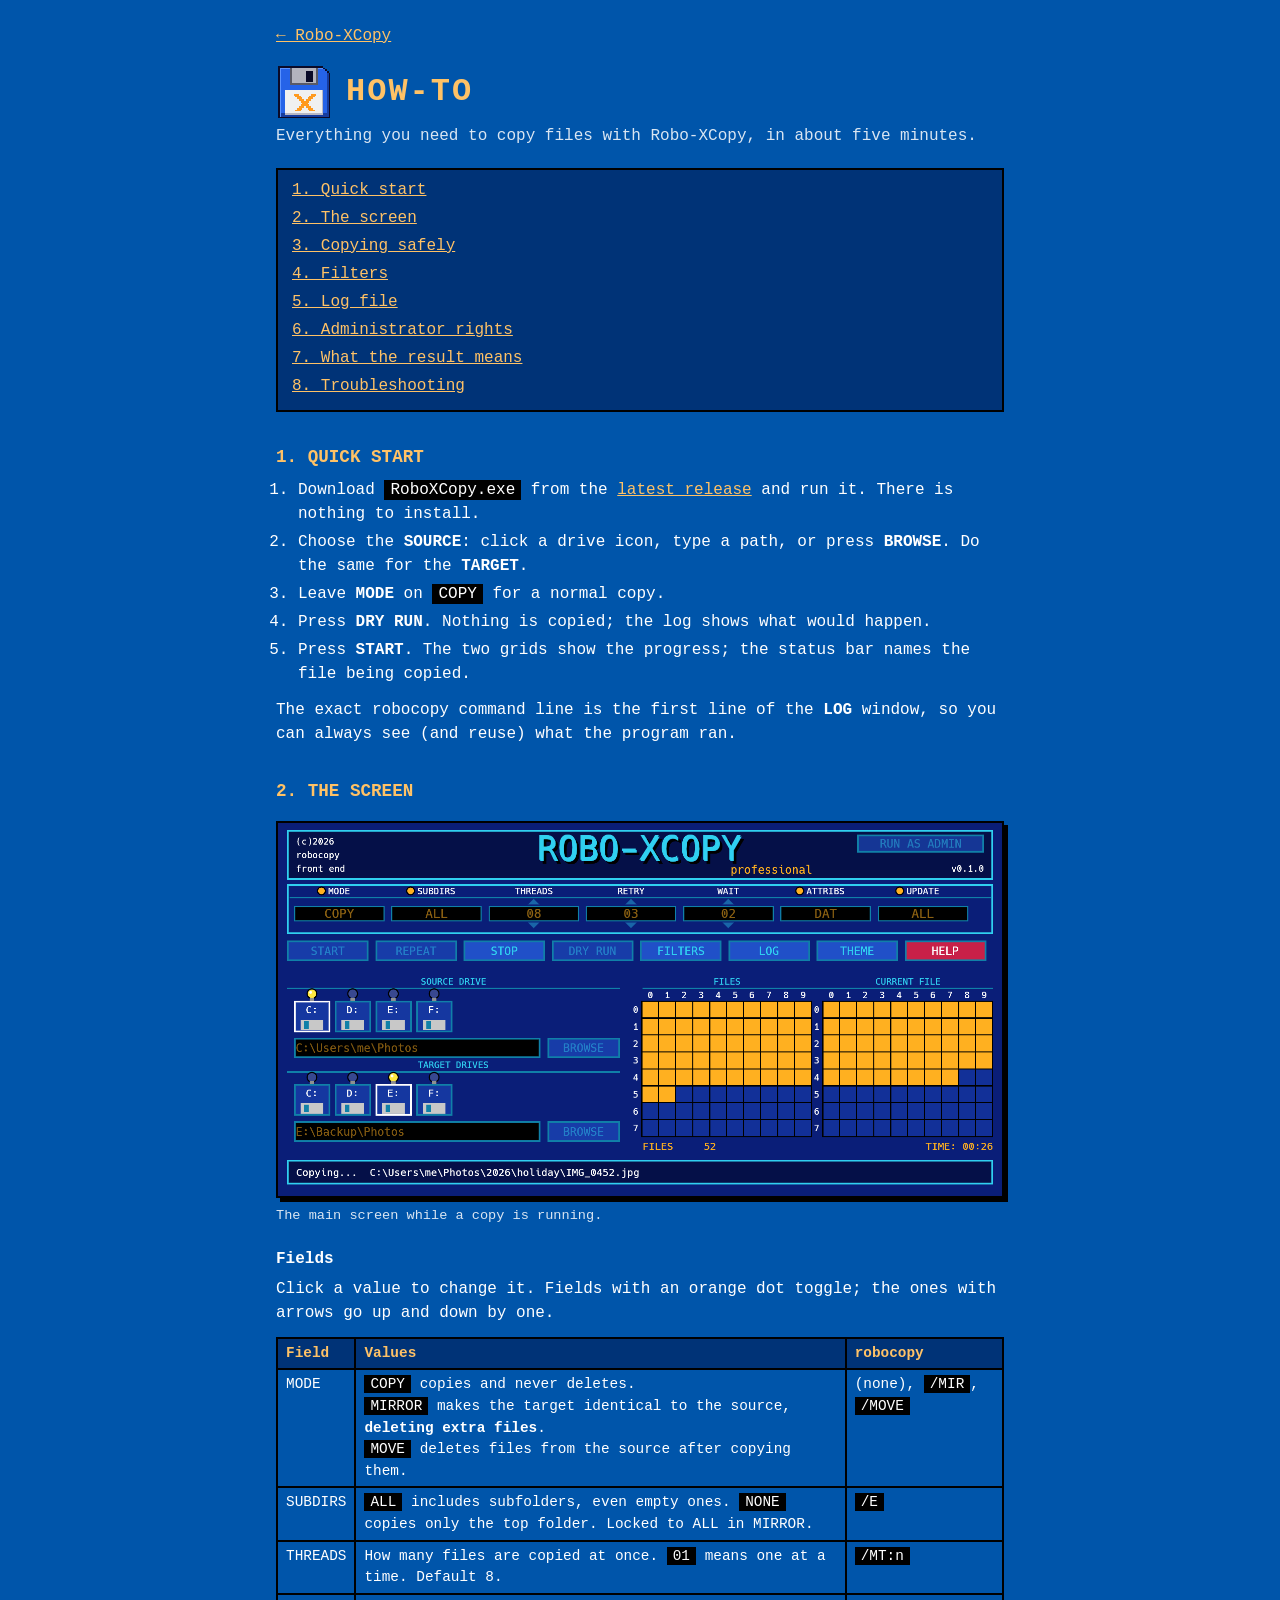
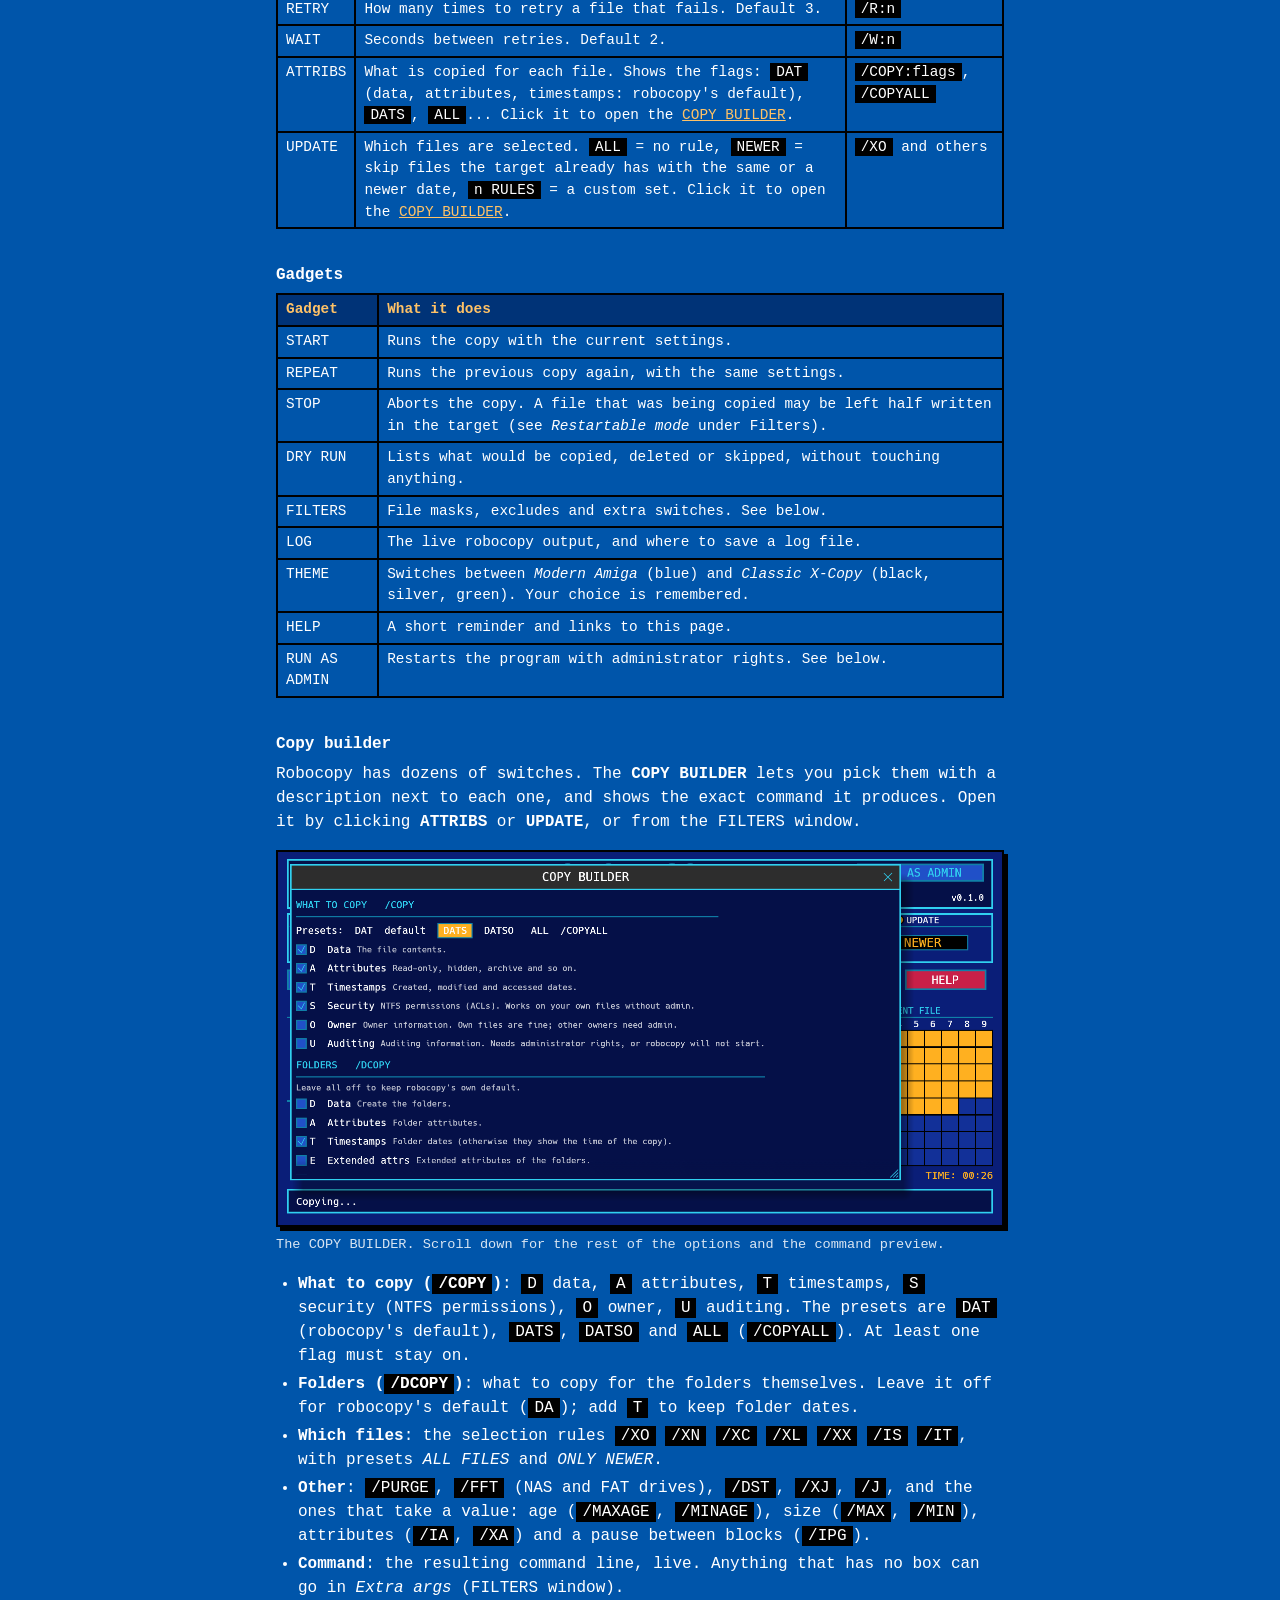
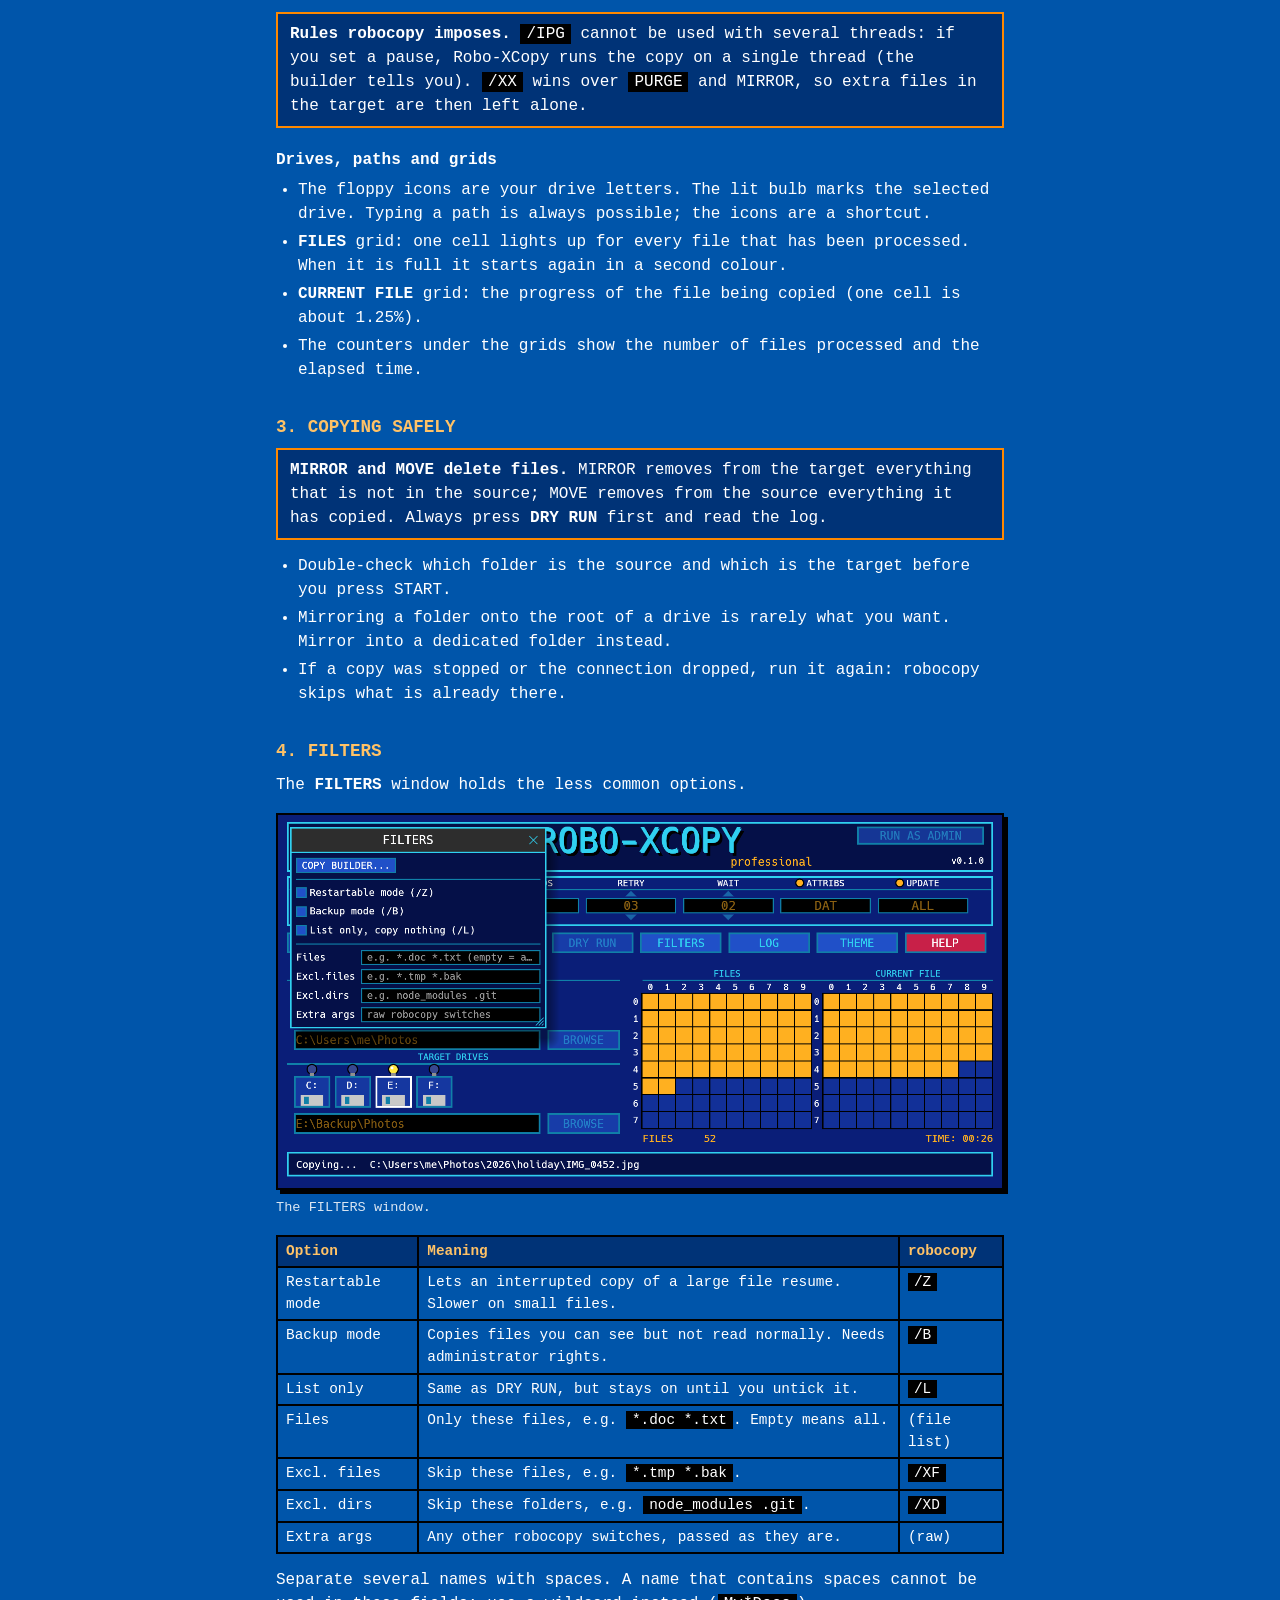
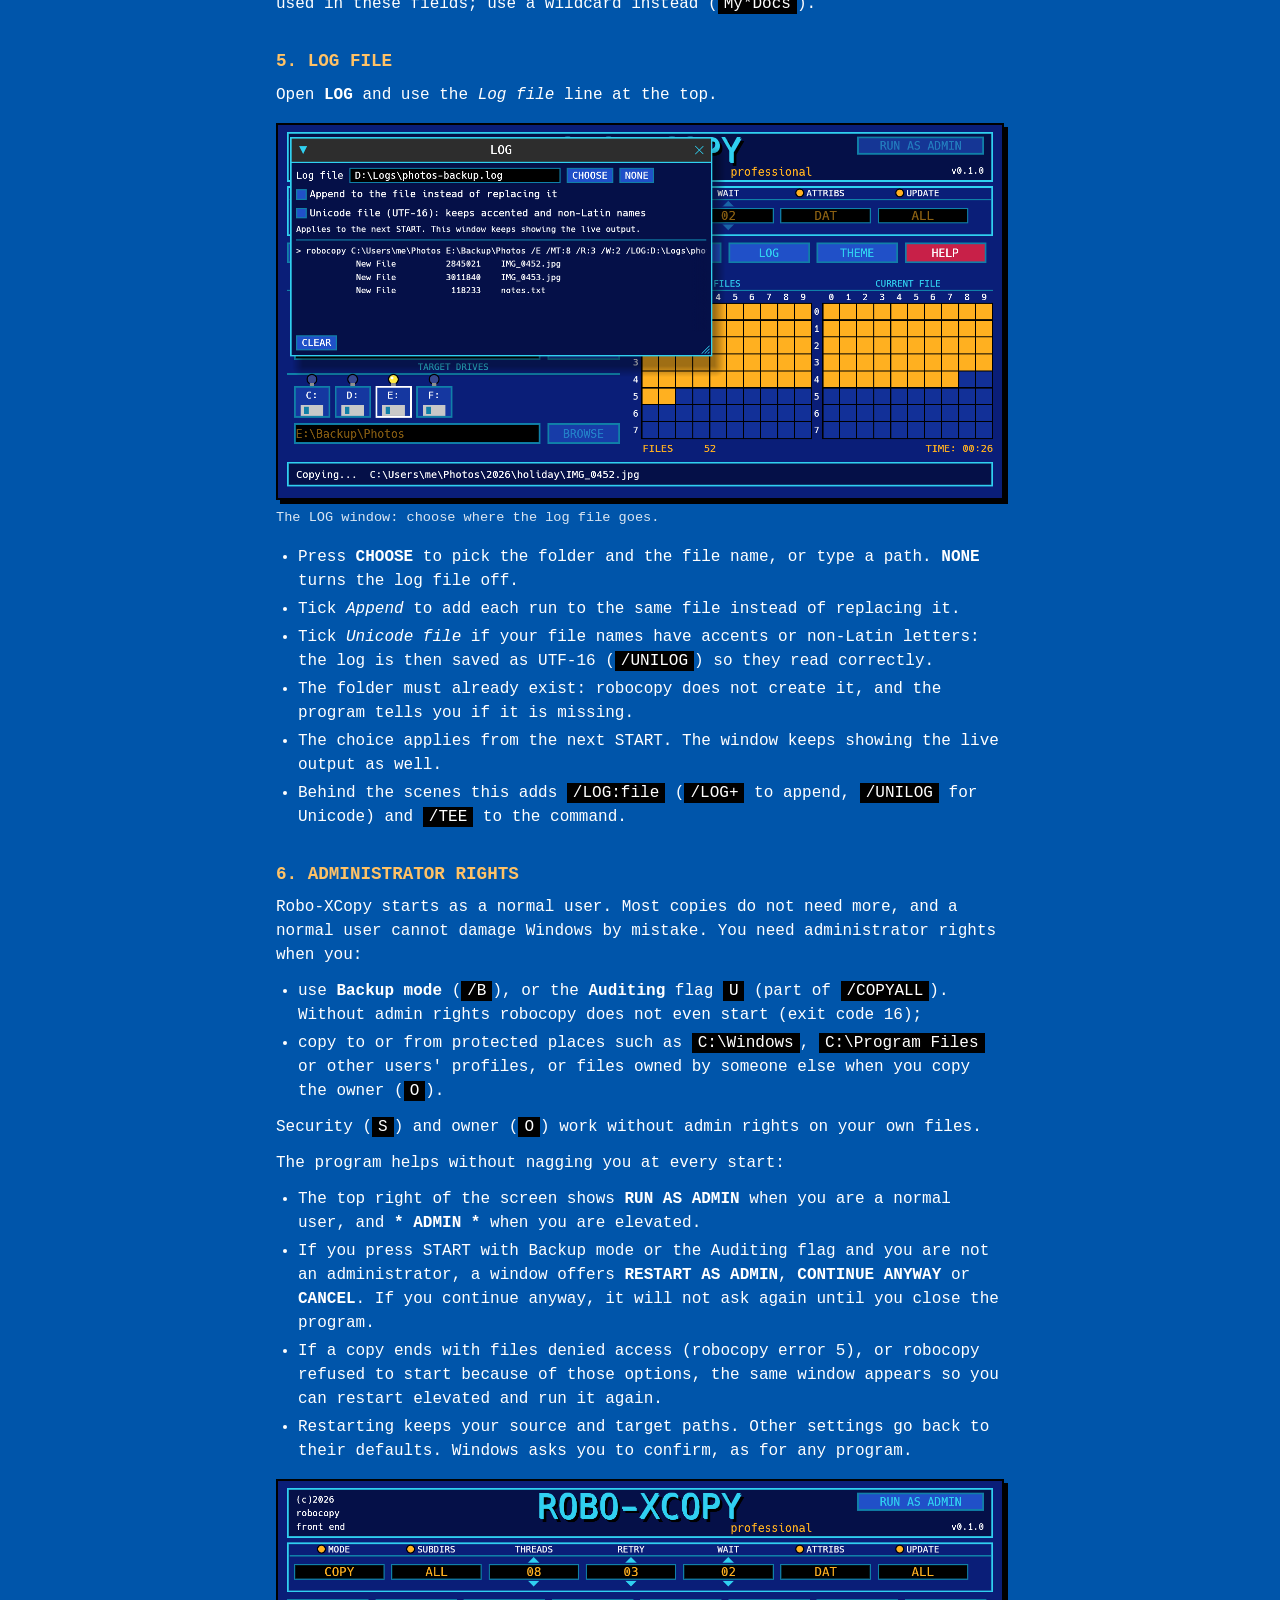
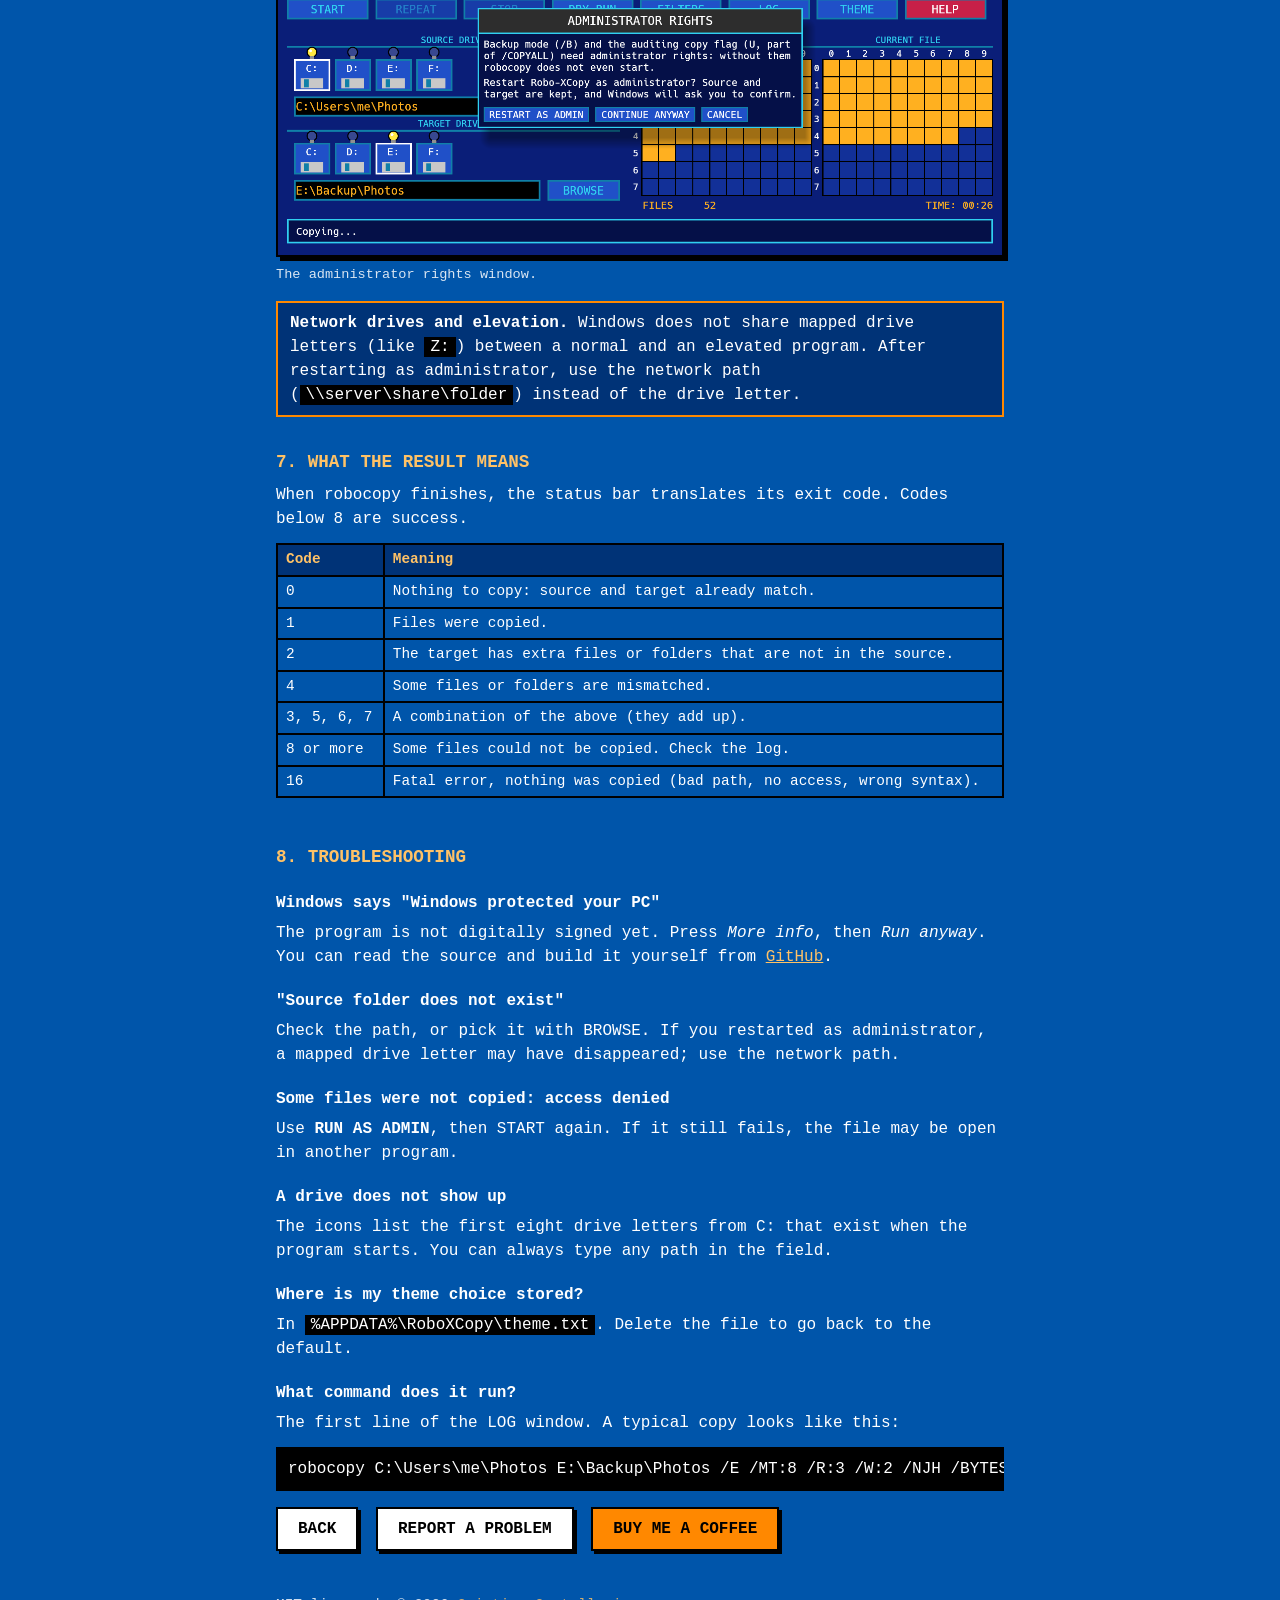
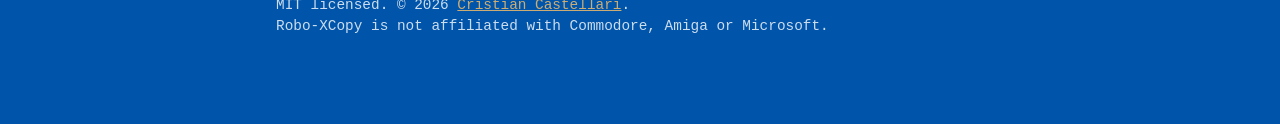
==== docs/howto.html @ f2bea9f8 "Initial commit: Robo-XCopy 0.1.0 A small Windows GUI for robocopy, styled after the Amiga X-Copy Pro" ====
<!doctype html>
<html lang="en">
<head>
<meta charset="utf-8">
<meta name="viewport" content="width=device-width, initial-scale=1">
<title>Robo-XCopy how-to: a robocopy GUI guide for Windows</title>
<meta name="description" content="Copy, mirror and back up folders with Robo-XCopy: quick start, every field, the copy builder, log files, administrator rights and troubleshooting.">
<link rel="canonical" href="https://roboxcopy.com/howto.html">
<meta name="theme-color" content="#0055aa">
<link rel="icon" href="icon.svg" type="image/svg+xml">
<link rel="icon" href="favicon.ico" sizes="48x48">
<link rel="apple-touch-icon" href="img/icon-180.png">
<meta property="og:type" content="website">
<meta property="og:site_name" content="Robo-XCopy">
<meta property="og:title" content="Robo-XCopy how-to: a robocopy GUI guide for Windows">
<meta property="og:description" content="Copy, mirror and back up folders with Robo-XCopy: quick start, every field, the copy builder, log files, administrator rights and troubleshooting.">
<meta property="og:url" content="https://roboxcopy.com/howto.html">
<meta property="og:image" content="https://roboxcopy.com/img/social.png">
<meta property="og:image:width" content="1280">
<meta property="og:image:height" content="640">
<meta name="twitter:card" content="summary_large_image">
<link rel="stylesheet" href="site.css">
<script type="application/ld+json">
{
  "@context": "https://schema.org",
  "@type": "BreadcrumbList",
  "itemListElement": [
    { "@type": "ListItem", "position": 1, "name": "Robo-XCopy", "item": "https://roboxcopy.com/" },
    { "@type": "ListItem", "position": 2, "name": "How-to", "item": "https://roboxcopy.com/howto.html" }
  ]
}
</script>
</head>
<body>
<main>
  <p class="nav"><a href="./">&larr; Robo-XCopy</a></p>
  <div class="brand"><img src="icon.svg" width="56" height="56" alt=""><h1>HOW-TO</h1></div>
  <p class="tag">Everything you need to copy files with Robo-XCopy, in about five minutes.</p>

  <div class="toc">
    <ul>
      <li><a href="#quick">1. Quick start</a></li>
      <li><a href="#screen">2. The screen</a></li>
      <li><a href="#safe">3. Copying safely</a></li>
      <li><a href="#filters">4. Filters</a></li>
      <li><a href="#log">5. Log file</a></li>
      <li><a href="#admin">6. Administrator rights</a></li>
      <li><a href="#exit">7. What the result means</a></li>
      <li><a href="#trouble">8. Troubleshooting</a></li>
    </ul>
  </div>

  <h2 id="quick">1. Quick start</h2>
  <ol>
    <li>Download <code>RoboXCopy.exe</code> from the <a href="https://github.com/Skyflash/RoboXCopy/releases/latest">latest release</a> and run it. There is nothing to install.</li>
    <li>Choose the <b>SOURCE</b>: click a drive icon, type a path, or press <b>BROWSE</b>. Do the same for the <b>TARGET</b>.</li>
    <li>Leave <b>MODE</b> on <code>COPY</code> for a normal copy.</li>
    <li>Press <b>DRY RUN</b>. Nothing is copied; the log shows what would happen.</li>
    <li>Press <b>START</b>. The two grids show the progress; the status bar names the file being copied.</li>
  </ol>
  <p>The exact robocopy command line is the first line of the <b>LOG</b> window, so you can always see (and reuse) what the program ran.</p>

  <h2 id="screen">2. The screen</h2>
  <figure>
    <img src="img/modern.png" width="1440" height="743" loading="lazy"
         alt="The Robo-XCopy main screen during a copy">
    <figcaption>The main screen while a copy is running.</figcaption>
  </figure>

  <h3>Fields</h3>
  <p>Click a value to change it. Fields with an orange dot toggle; the ones with arrows go up and down by one.</p>
  <div class="table-wrap">
  <table>
    <tr><th>Field</th><th>Values</th><th>robocopy</th></tr>
    <tr><td>MODE</td><td><code>COPY</code> copies and never deletes.<br><code>MIRROR</code> makes the target identical to the source, <b>deleting extra files</b>.<br><code>MOVE</code> deletes files from the source after copying them.</td><td>(none), <code>/MIR</code>, <code>/MOVE</code></td></tr>
    <tr><td>SUBDIRS</td><td><code>ALL</code> includes subfolders, even empty ones. <code>NONE</code> copies only the top folder. Locked to ALL in MIRROR.</td><td><code>/E</code></td></tr>
    <tr><td>THREADS</td><td>How many files are copied at once. <code>01</code> means one at a time. Default 8.</td><td><code>/MT:n</code></td></tr>
    <tr><td>RETRY</td><td>How many times to retry a file that fails. Default 3.</td><td><code>/R:n</code></td></tr>
    <tr><td>WAIT</td><td>Seconds between retries. Default 2.</td><td><code>/W:n</code></td></tr>
    <tr><td>ATTRIBS</td><td>What is copied for each file. Shows the flags: <code>DAT</code> (data, attributes, timestamps: robocopy's default), <code>DATS</code>, <code>ALL</code>... Click it to open the <a href="#builder">COPY BUILDER</a>.</td><td><code>/COPY:flags</code>, <code>/COPYALL</code></td></tr>
    <tr><td>UPDATE</td><td>Which files are selected. <code>ALL</code> = no rule, <code>NEWER</code> = skip files the target already has with the same or a newer date, <code>n RULES</code> = a custom set. Click it to open the <a href="#builder">COPY BUILDER</a>.</td><td><code>/XO</code> and others</td></tr>
  </table>
  </div>

  <h3>Gadgets</h3>
  <div class="table-wrap">
  <table>
    <tr><th>Gadget</th><th>What it does</th></tr>
    <tr><td>START</td><td>Runs the copy with the current settings.</td></tr>
    <tr><td>REPEAT</td><td>Runs the previous copy again, with the same settings.</td></tr>
    <tr><td>STOP</td><td>Aborts the copy. A file that was being copied may be left half written in the target (see <i>Restartable mode</i> under Filters).</td></tr>
    <tr><td>DRY RUN</td><td>Lists what would be copied, deleted or skipped, without touching anything.</td></tr>
    <tr><td>FILTERS</td><td>File masks, excludes and extra switches. See below.</td></tr>
    <tr><td>LOG</td><td>The live robocopy output, and where to save a log file.</td></tr>
    <tr><td>THEME</td><td>Switches between <i>Modern Amiga</i> (blue) and <i>Classic X-Copy</i> (black, silver, green). Your choice is remembered.</td></tr>
    <tr><td>HELP</td><td>A short reminder and links to this page.</td></tr>
    <tr><td>RUN AS ADMIN</td><td>Restarts the program with administrator rights. See below.</td></tr>
  </table>
  </div>

  <h3 id="builder">Copy builder</h3>
  <p>Robocopy has dozens of switches. The <b>COPY BUILDER</b> lets you pick them with a description next to each one,
     and shows the exact command it produces. Open it by clicking <b>ATTRIBS</b> or <b>UPDATE</b>, or from the FILTERS window.</p>
  <figure>
    <img src="img/builder.png" width="1440" height="743" loading="lazy"
         alt="The COPY BUILDER window with the copy flags D A T S O U, each with a short description">
    <figcaption>The COPY BUILDER. Scroll down for the rest of the options and the command preview.</figcaption>
  </figure>
  <ul>
    <li><b>What to copy (<code>/COPY</code>)</b>: <code>D</code> data, <code>A</code> attributes, <code>T</code> timestamps,
        <code>S</code> security (NTFS permissions), <code>O</code> owner, <code>U</code> auditing. The presets are
        <code>DAT</code> (robocopy's default), <code>DATS</code>, <code>DATSO</code> and <code>ALL</code> (<code>/COPYALL</code>).
        At least one flag must stay on.</li>
    <li><b>Folders (<code>/DCOPY</code>)</b>: what to copy for the folders themselves. Leave it off for robocopy's default (<code>DA</code>);
        add <code>T</code> to keep folder dates.</li>
    <li><b>Which files</b>: the selection rules <code>/XO</code> <code>/XN</code> <code>/XC</code> <code>/XL</code> <code>/XX</code>
        <code>/IS</code> <code>/IT</code>, with presets <i>ALL FILES</i> and <i>ONLY NEWER</i>.</li>
    <li><b>Other</b>: <code>/PURGE</code>, <code>/FFT</code> (NAS and FAT drives), <code>/DST</code>, <code>/XJ</code>, <code>/J</code>,
        and the ones that take a value: age (<code>/MAXAGE</code>, <code>/MINAGE</code>), size (<code>/MAX</code>, <code>/MIN</code>),
        attributes (<code>/IA</code>, <code>/XA</code>) and a pause between blocks (<code>/IPG</code>).</li>
    <li><b>Command</b>: the resulting command line, live. Anything that has no box can go in <i>Extra args</i> (FILTERS window).</li>
  </ul>
  <div class="note">
    <b>Rules robocopy imposes.</b> <code>/IPG</code> cannot be used with several threads: if you set a pause, Robo-XCopy runs the copy on a single thread
    (the builder tells you). <code>/XX</code> wins over <code>PURGE</code> and MIRROR, so extra files in the target are then left alone.
  </div>

  <h3>Drives, paths and grids</h3>
  <ul>
    <li>The floppy icons are your drive letters. The lit bulb marks the selected drive. Typing a path is always possible; the icons are a shortcut.</li>
    <li><b>FILES</b> grid: one cell lights up for every file that has been processed. When it is full it starts again in a second colour.</li>
    <li><b>CURRENT FILE</b> grid: the progress of the file being copied (one cell is about 1.25%).</li>
    <li>The counters under the grids show the number of files processed and the elapsed time.</li>
  </ul>

  <h2 id="safe">3. Copying safely</h2>
  <div class="note">
    <b>MIRROR and MOVE delete files.</b> MIRROR removes from the target everything that is not in the source;
    MOVE removes from the source everything it has copied. Always press <b>DRY RUN</b> first and read the log.
  </div>
  <ul>
    <li>Double-check which folder is the source and which is the target before you press START.</li>
    <li>Mirroring a folder onto the root of a drive is rarely what you want. Mirror into a dedicated folder instead.</li>
    <li>If a copy was stopped or the connection dropped, run it again: robocopy skips what is already there.</li>
  </ul>

  <h2 id="filters">4. Filters</h2>
  <p>The <b>FILTERS</b> window holds the less common options.</p>
  <figure>
    <img src="img/filters.png" width="1440" height="743" loading="lazy"
         alt="The FILTERS window with restartable, backup and list-only options and the mask and exclude fields">
    <figcaption>The FILTERS window.</figcaption>
  </figure>
  <div class="table-wrap">
  <table>
    <tr><th>Option</th><th>Meaning</th><th>robocopy</th></tr>
    <tr><td>Restartable mode</td><td>Lets an interrupted copy of a large file resume. Slower on small files.</td><td><code>/Z</code></td></tr>
    <tr><td>Backup mode</td><td>Copies files you can see but not read normally. Needs administrator rights.</td><td><code>/B</code></td></tr>
    <tr><td>List only</td><td>Same as DRY RUN, but stays on until you untick it.</td><td><code>/L</code></td></tr>
    <tr><td>Files</td><td>Only these files, e.g. <code>*.doc *.txt</code>. Empty means all.</td><td>(file list)</td></tr>
    <tr><td>Excl. files</td><td>Skip these files, e.g. <code>*.tmp *.bak</code>.</td><td><code>/XF</code></td></tr>
    <tr><td>Excl. dirs</td><td>Skip these folders, e.g. <code>node_modules .git</code>.</td><td><code>/XD</code></td></tr>
    <tr><td>Extra args</td><td>Any other robocopy switches, passed as they are.</td><td>(raw)</td></tr>
  </table>
  </div>
  <p>Separate several names with spaces. A name that contains spaces cannot be used in these fields; use a wildcard instead (<code>My*Docs</code>).</p>

  <h2 id="log">5. Log file</h2>
  <p>Open <b>LOG</b> and use the <i>Log file</i> line at the top.</p>
  <figure>
    <img src="img/log.png" width="1440" height="743" loading="lazy"
         alt="The LOG window with the log file path, CHOOSE and NONE buttons and the live output">
    <figcaption>The LOG window: choose where the log file goes.</figcaption>
  </figure>
  <ul>
    <li>Press <b>CHOOSE</b> to pick the folder and the file name, or type a path. <b>NONE</b> turns the log file off.</li>
    <li>Tick <i>Append</i> to add each run to the same file instead of replacing it.</li>
    <li>Tick <i>Unicode file</i> if your file names have accents or non-Latin letters: the log is then saved as UTF-16 (<code>/UNILOG</code>) so they read correctly.</li>
    <li>The folder must already exist: robocopy does not create it, and the program tells you if it is missing.</li>
    <li>The choice applies from the next START. The window keeps showing the live output as well.</li>
    <li>Behind the scenes this adds <code>/LOG:file</code> (<code>/LOG+</code> to append, <code>/UNILOG</code> for Unicode) and <code>/TEE</code> to the command.</li>
  </ul>

  <h2 id="admin">6. Administrator rights</h2>
  <p>Robo-XCopy starts as a normal user. Most copies do not need more, and a normal user cannot damage Windows by mistake.
     You need administrator rights when you:</p>
  <ul>
    <li>use <b>Backup mode</b> (<code>/B</code>), or the <b>Auditing</b> flag <code>U</code> (part of <code>/COPYALL</code>). Without admin rights robocopy
        does not even start (exit code 16);</li>
    <li>copy to or from protected places such as <code>C:\Windows</code>, <code>C:\Program Files</code> or other users' profiles, or files owned by someone else
        when you copy the owner (<code>O</code>).</li>
  </ul>
  <p>Security (<code>S</code>) and owner (<code>O</code>) work without admin rights on your own files.</p>
  <p>The program helps without nagging you at every start:</p>
  <ul>
    <li>The top right of the screen shows <b>RUN AS ADMIN</b> when you are a normal user, and <b>* ADMIN *</b> when you are elevated.</li>
    <li>If you press START with Backup mode or the Auditing flag and you are not an administrator, a window offers <b>RESTART AS ADMIN</b>, <b>CONTINUE ANYWAY</b> or <b>CANCEL</b>.
        If you continue anyway, it will not ask again until you close the program.</li>
    <li>If a copy ends with files denied access (robocopy error 5), or robocopy refused to start because of those options, the same window appears so you can restart elevated and run it again.</li>
    <li>Restarting keeps your source and target paths. Other settings go back to their defaults. Windows asks you to confirm, as for any program.</li>
  </ul>
  <figure>
    <img src="img/admin.png" width="1440" height="743" loading="lazy"
         alt="The administrator rights window offering to restart as administrator">
    <figcaption>The administrator rights window.</figcaption>
  </figure>
  <div class="note">
    <b>Network drives and elevation.</b> Windows does not share mapped drive letters (like <code>Z:</code>) between a normal and an elevated program.
    After restarting as administrator, use the network path (<code>\\server\share\folder</code>) instead of the drive letter.
  </div>

  <h2 id="exit">7. What the result means</h2>
  <p>When robocopy finishes, the status bar translates its exit code. Codes below 8 are success.</p>
  <div class="table-wrap">
  <table>
    <tr><th>Code</th><th>Meaning</th></tr>
    <tr><td>0</td><td>Nothing to copy: source and target already match.</td></tr>
    <tr><td>1</td><td>Files were copied.</td></tr>
    <tr><td>2</td><td>The target has extra files or folders that are not in the source.</td></tr>
    <tr><td>4</td><td>Some files or folders are mismatched.</td></tr>
    <tr><td>3, 5, 6, 7</td><td>A combination of the above (they add up).</td></tr>
    <tr><td>8 or more</td><td>Some files could not be copied. Check the log.</td></tr>
    <tr><td>16</td><td>Fatal error, nothing was copied (bad path, no access, wrong syntax).</td></tr>
  </table>
  </div>

  <h2 id="trouble">8. Troubleshooting</h2>
  <h3>Windows says "Windows protected your PC"</h3>
  <p>The program is not digitally signed yet. Press <i>More info</i>, then <i>Run anyway</i>.
     You can read the source and build it yourself from <a href="https://github.com/Skyflash/RoboXCopy">GitHub</a>.</p>
  <h3>"Source folder does not exist"</h3>
  <p>Check the path, or pick it with BROWSE. If you restarted as administrator, a mapped drive letter may have disappeared; use the network path.</p>
  <h3>Some files were not copied: access denied</h3>
  <p>Use <b>RUN AS ADMIN</b>, then START again. If it still fails, the file may be open in another program.</p>
  <h3>A drive does not show up</h3>
  <p>The icons list the first eight drive letters from C: that exist when the program starts.
     You can always type any path in the field.</p>
  <h3>Where is my theme choice stored?</h3>
  <p>In <code>%APPDATA%\RoboXCopy\theme.txt</code>. Delete the file to go back to the default.</p>
  <h3>What command does it run?</h3>
  <p>The first line of the LOG window. A typical copy looks like this:</p>
<pre><code>robocopy C:\Users\me\Photos E:\Backup\Photos /E /MT:8 /R:3 /W:2 /NJH /BYTES</code></pre>

  <p class="nav"><a class="btn" href="./">BACK</a>
     <a class="btn" href="https://github.com/Skyflash/RoboXCopy/issues">REPORT A PROBLEM</a>
     <a class="btn coffee" href="https://buymeacoffee.com/cristiancastellari">BUY ME A COFFEE</a></p>

  <footer>
    MIT licensed. &copy; 2026 <a href="https://cristiancastellari.it">Cristian Castellari</a>.<br>
    Robo-XCopy is not affiliated with Commodore, Amiga or Microsoft.
  </footer>
</main>
</body>
</html>
---- docs/site.css ----
/* Shared by index.html and howto.html */
:root {
  --blue: #0055aa;
  --blue-dark: #003377;
  --orange: #ff8800;
  /* Orange for text on the blue page: #ff8800 only reaches 3.05:1, this one 4.57:1 (WCAG AA needs 4.5). */
  --accent: #ffc266;
  --white: #ffffff;
  --black: #000000;
}
* { box-sizing: border-box; }
body {
  margin: 0;
  background: var(--blue);
  color: var(--white);
  font: 16px/1.5 "Courier New", Consolas, monospace;
}
main { max-width: 760px; margin: 0 auto; padding: 24px 16px 48px; }
.brand { display: flex; align-items: center; gap: 14px; margin: 0 0 4px; }
.brand img { image-rendering: pixelated; flex: none; }
.brand h1 { margin: 0; }
h1 { color: var(--accent); font-size: 2rem; margin: 0 0 4px; letter-spacing: 2px; }
h2 { color: var(--accent); font-size: 1.1rem; margin: 32px 0 8px; text-transform: uppercase; }
h3 { color: var(--white); font-size: 1rem; margin: 20px 0 6px; }
p { margin: 0 0 12px; }
a { color: var(--accent); }
.tag { opacity: .85; margin-bottom: 20px; }
.count { font-size: .85rem; opacity: .85; margin-left: 4px; white-space: nowrap; }

.btn {
  display: inline-block; padding: 8px 20px; margin: 4px 8px 4px 0;
  background: var(--white); color: var(--black); text-decoration: none; font-weight: bold;
  border: 2px solid var(--black); box-shadow: 3px 3px 0 var(--black);
  font-family: inherit; font-size: 1rem; cursor: pointer;
}
.btn.coffee { background: var(--orange); }
.btn.coffee:hover { background: var(--white); }
.btn:hover { background: var(--orange); }
.btn:active { background: var(--black); color: var(--orange); box-shadow: none; transform: translate(3px, 3px); }
.btn.small { padding: 0 10px; margin: 0; font-size: .75rem; box-shadow: 2px 2px 0 var(--black); }

figure { margin: 16px 0; }
figure img { display: block; width: 100%; height: auto; border: 2px solid var(--black); box-shadow: 4px 4px 0 var(--black); }
figcaption { font-size: .85rem; opacity: .85; margin-top: 8px; }

ul, ol { padding-left: 22px; margin: 0 0 12px; }
li { margin-bottom: 4px; }
code { background: var(--black); padding: 1px 6px; }
pre { background: var(--black); padding: 10px 12px; overflow-x: auto; margin: 0 0 12px; }
pre code { padding: 0; }

table { border-collapse: collapse; width: 100%; margin: 0 0 14px; font-size: .9rem; }
th, td { border: 2px solid var(--black); padding: 4px 8px; text-align: left; vertical-align: top; }
th { background: var(--blue-dark); color: var(--accent); }
.table-wrap { overflow-x: auto; }

.note { border: 2px solid var(--orange); background: var(--blue-dark); padding: 8px 12px; margin: 0 0 14px; }
.nav { margin: 0 0 16px; }
.toc { background: var(--blue-dark); border: 2px solid var(--black); padding: 8px 14px; margin: 0 0 8px; }
.toc ul { margin: 0; list-style: none; padding-left: 0; }

footer { margin-top: 40px; opacity: .8; font-size: .9rem; }
@media (max-width: 480px) { h1 { font-size: 1.5rem; } }
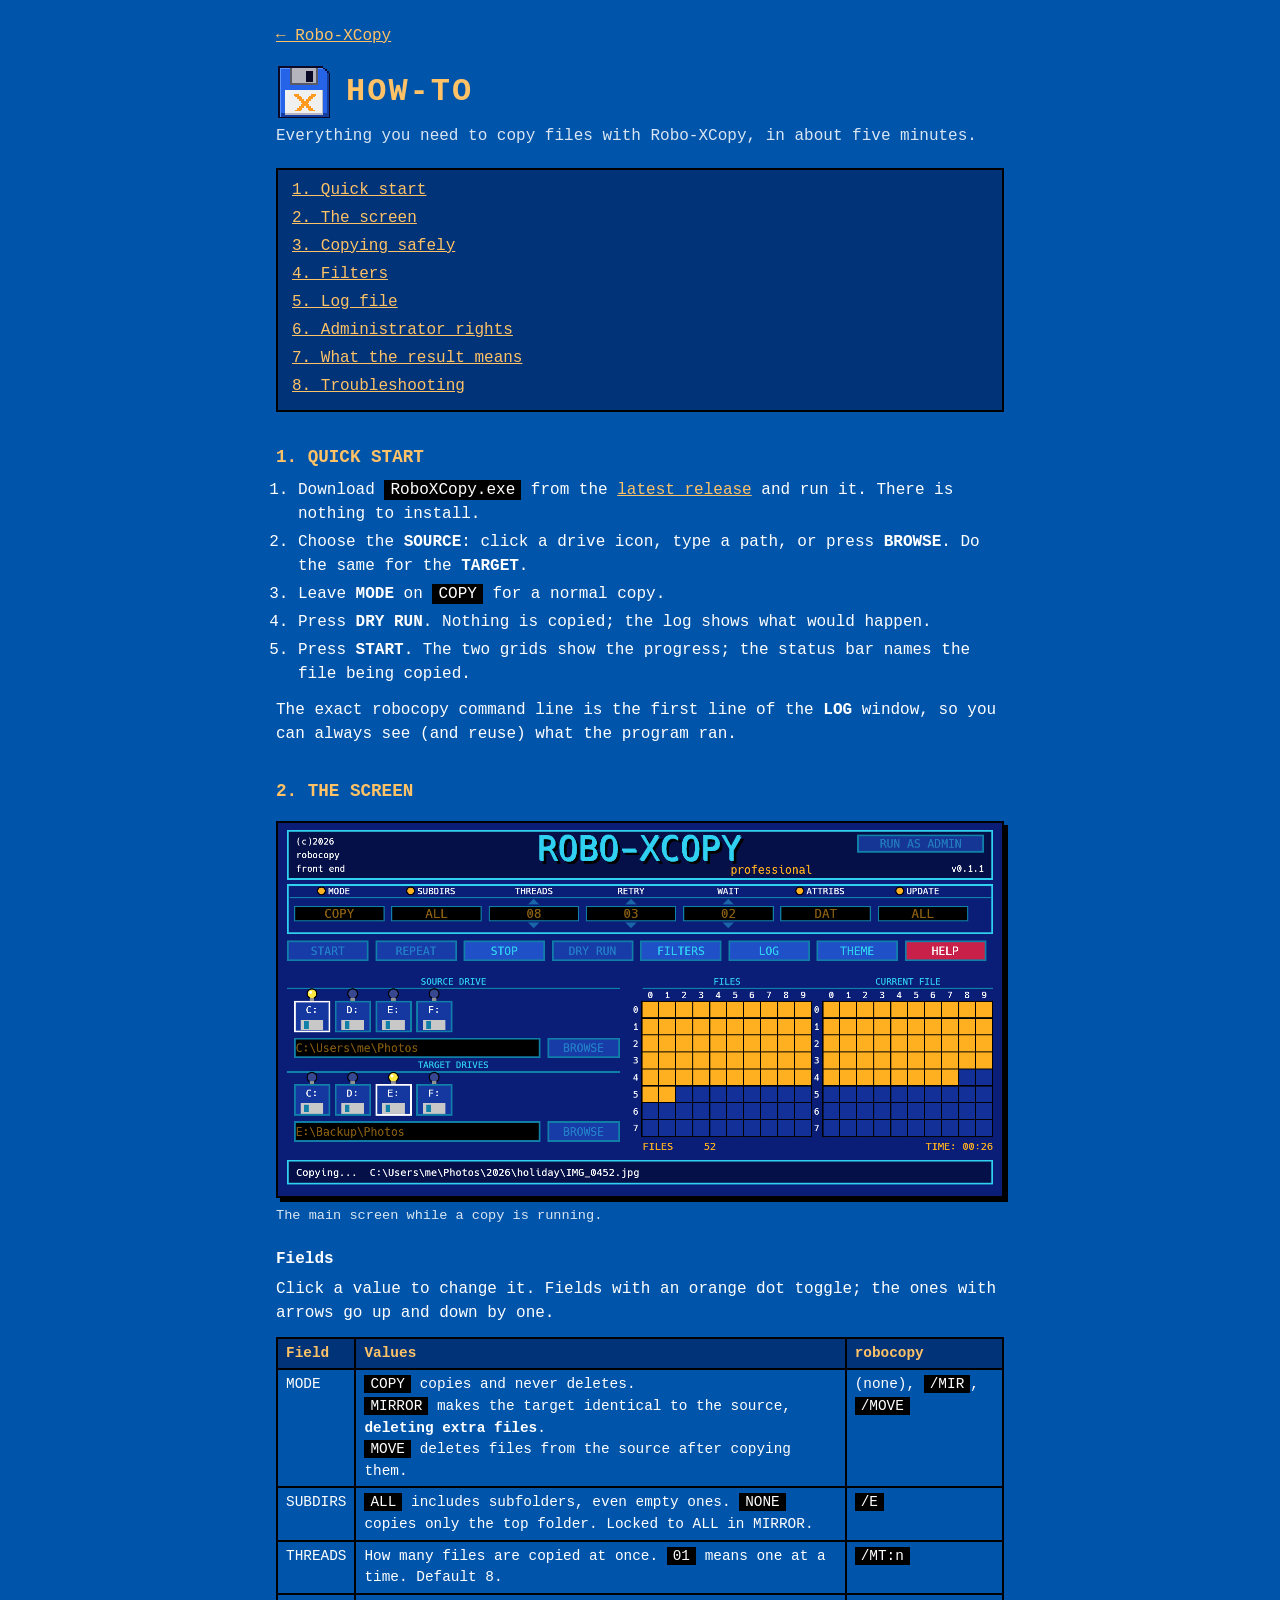
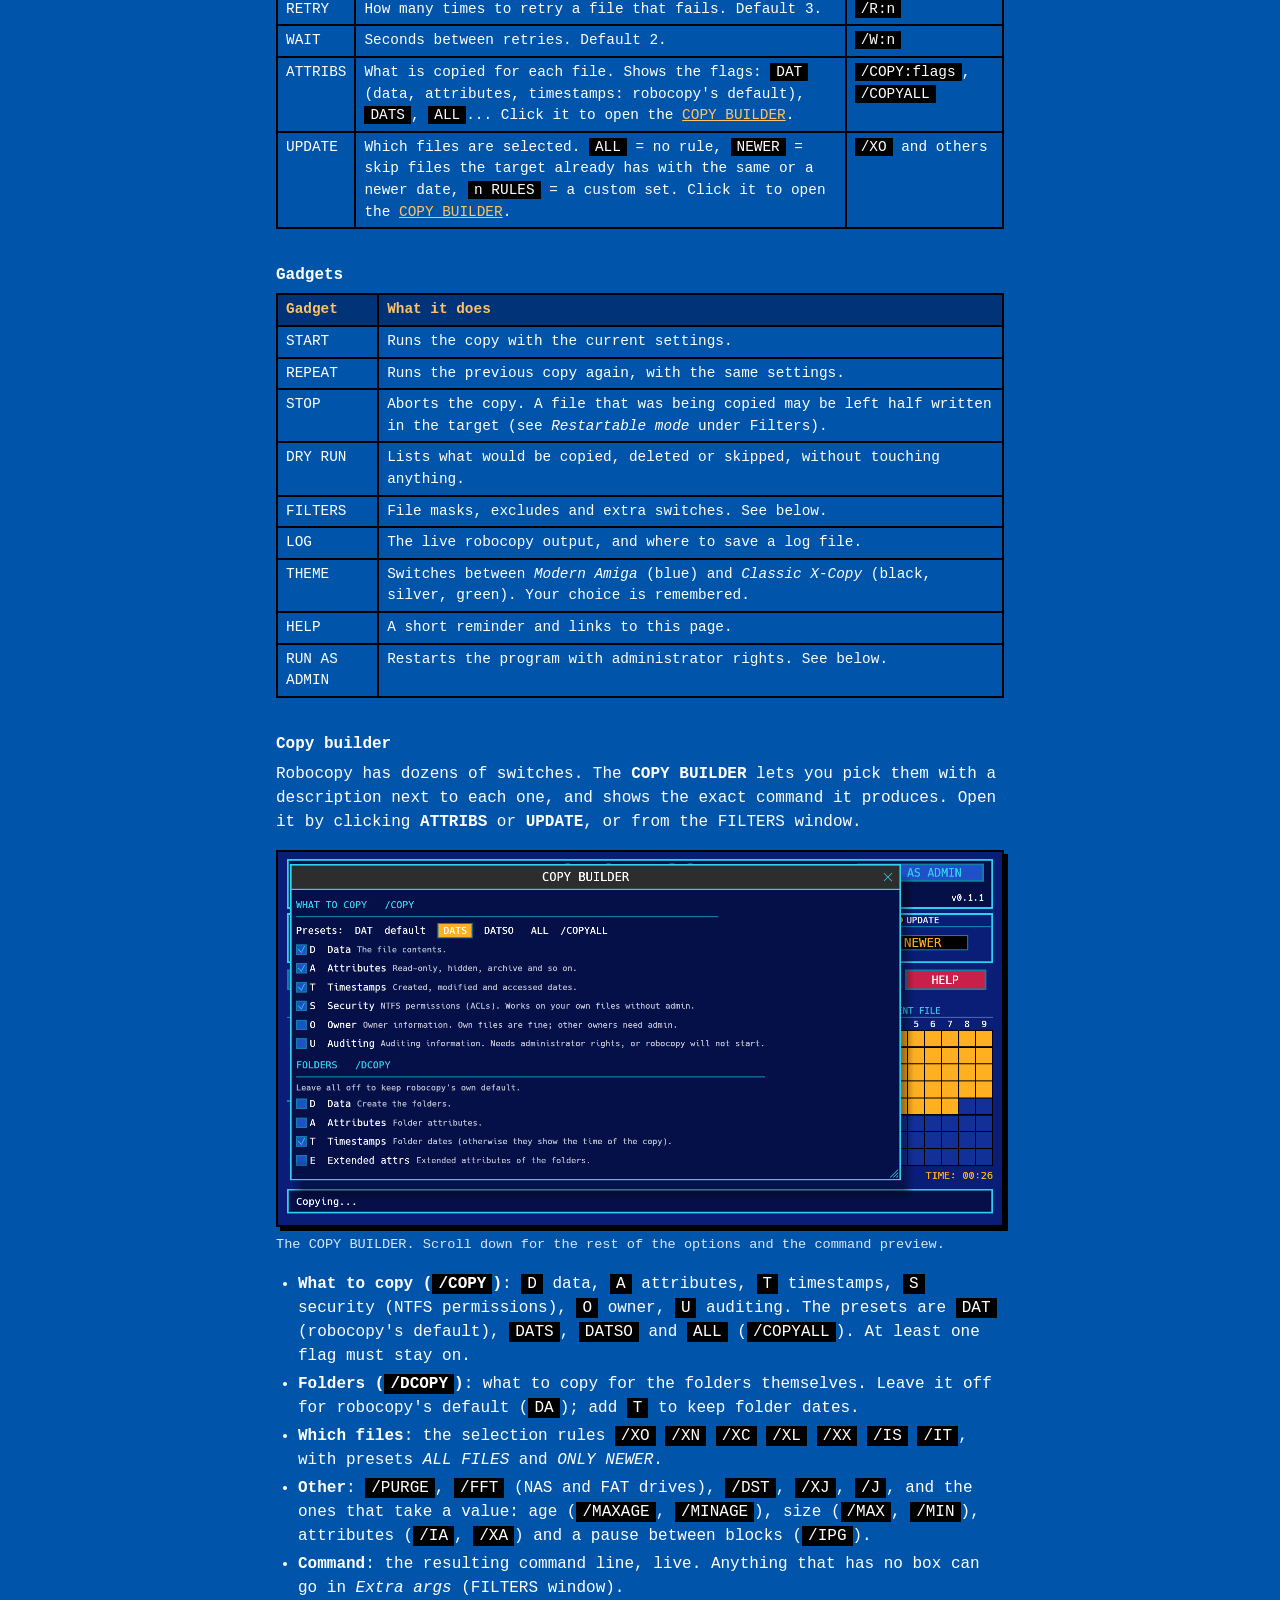
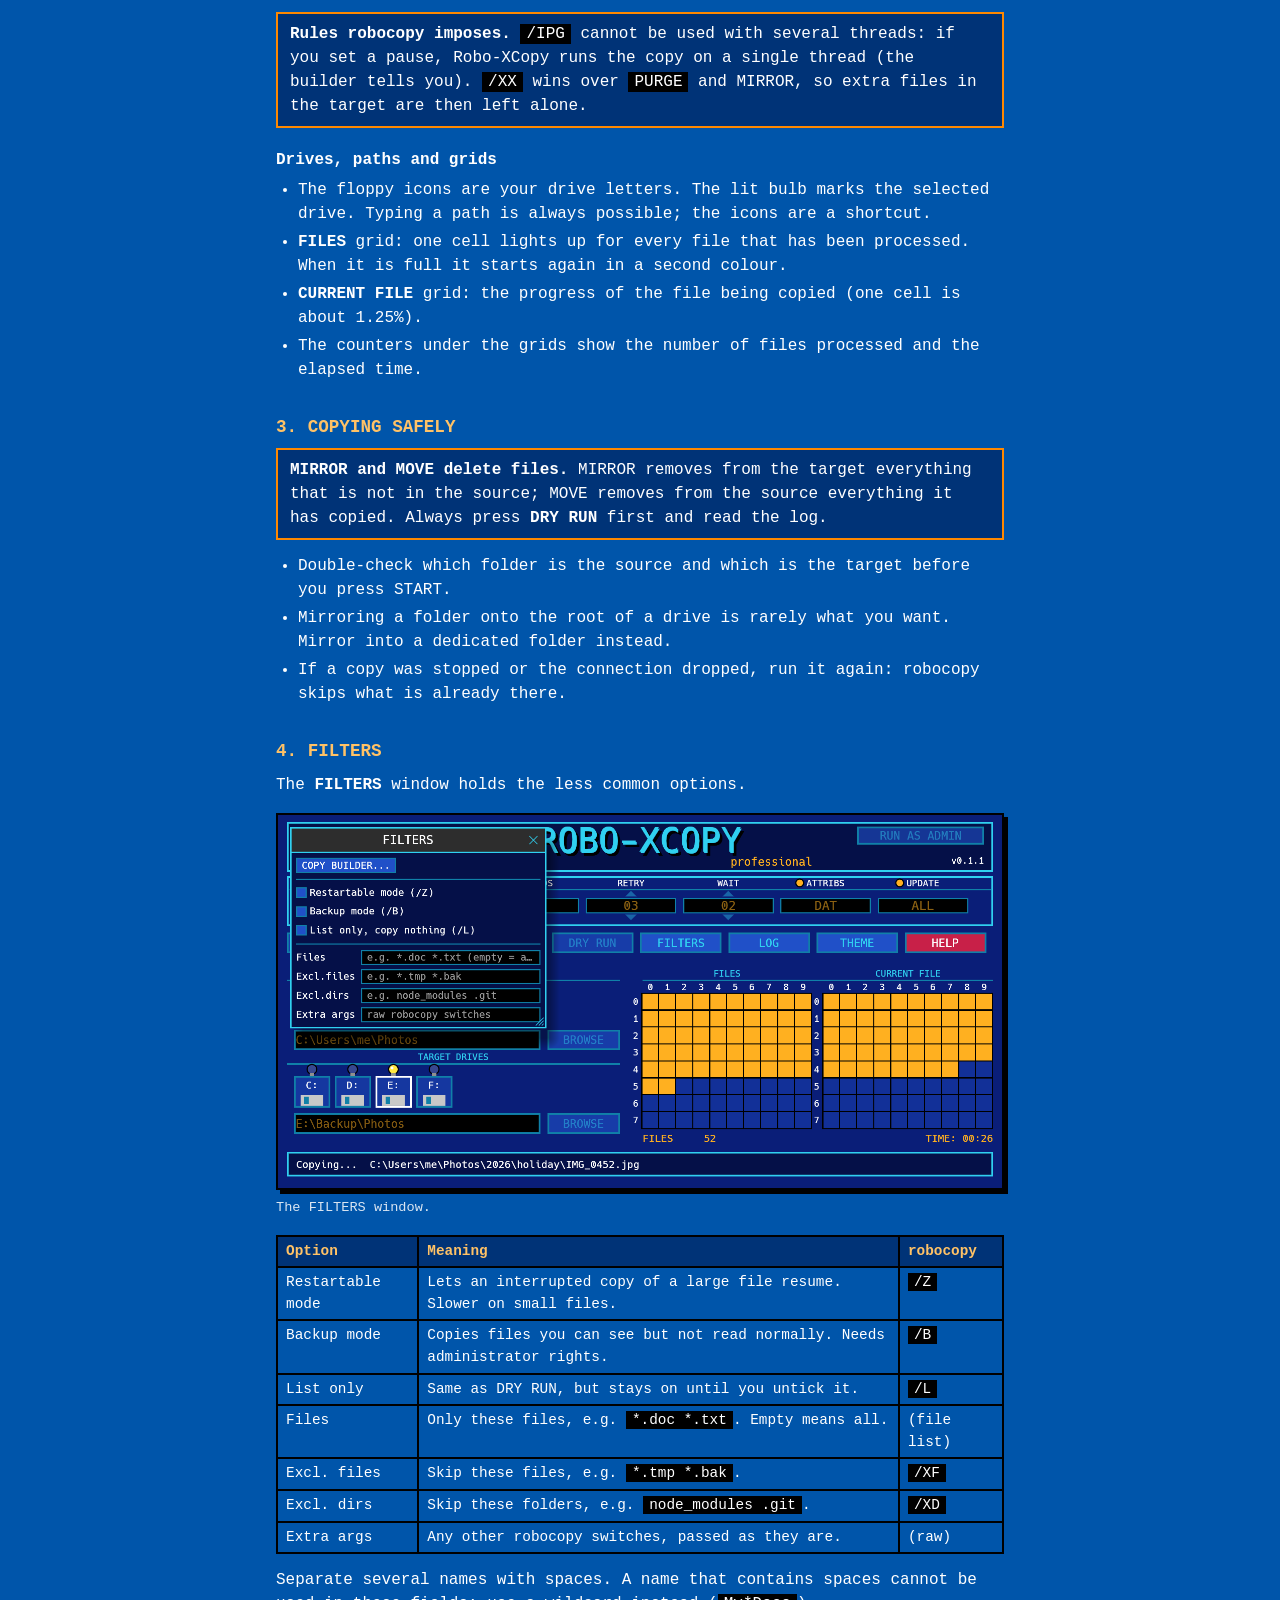
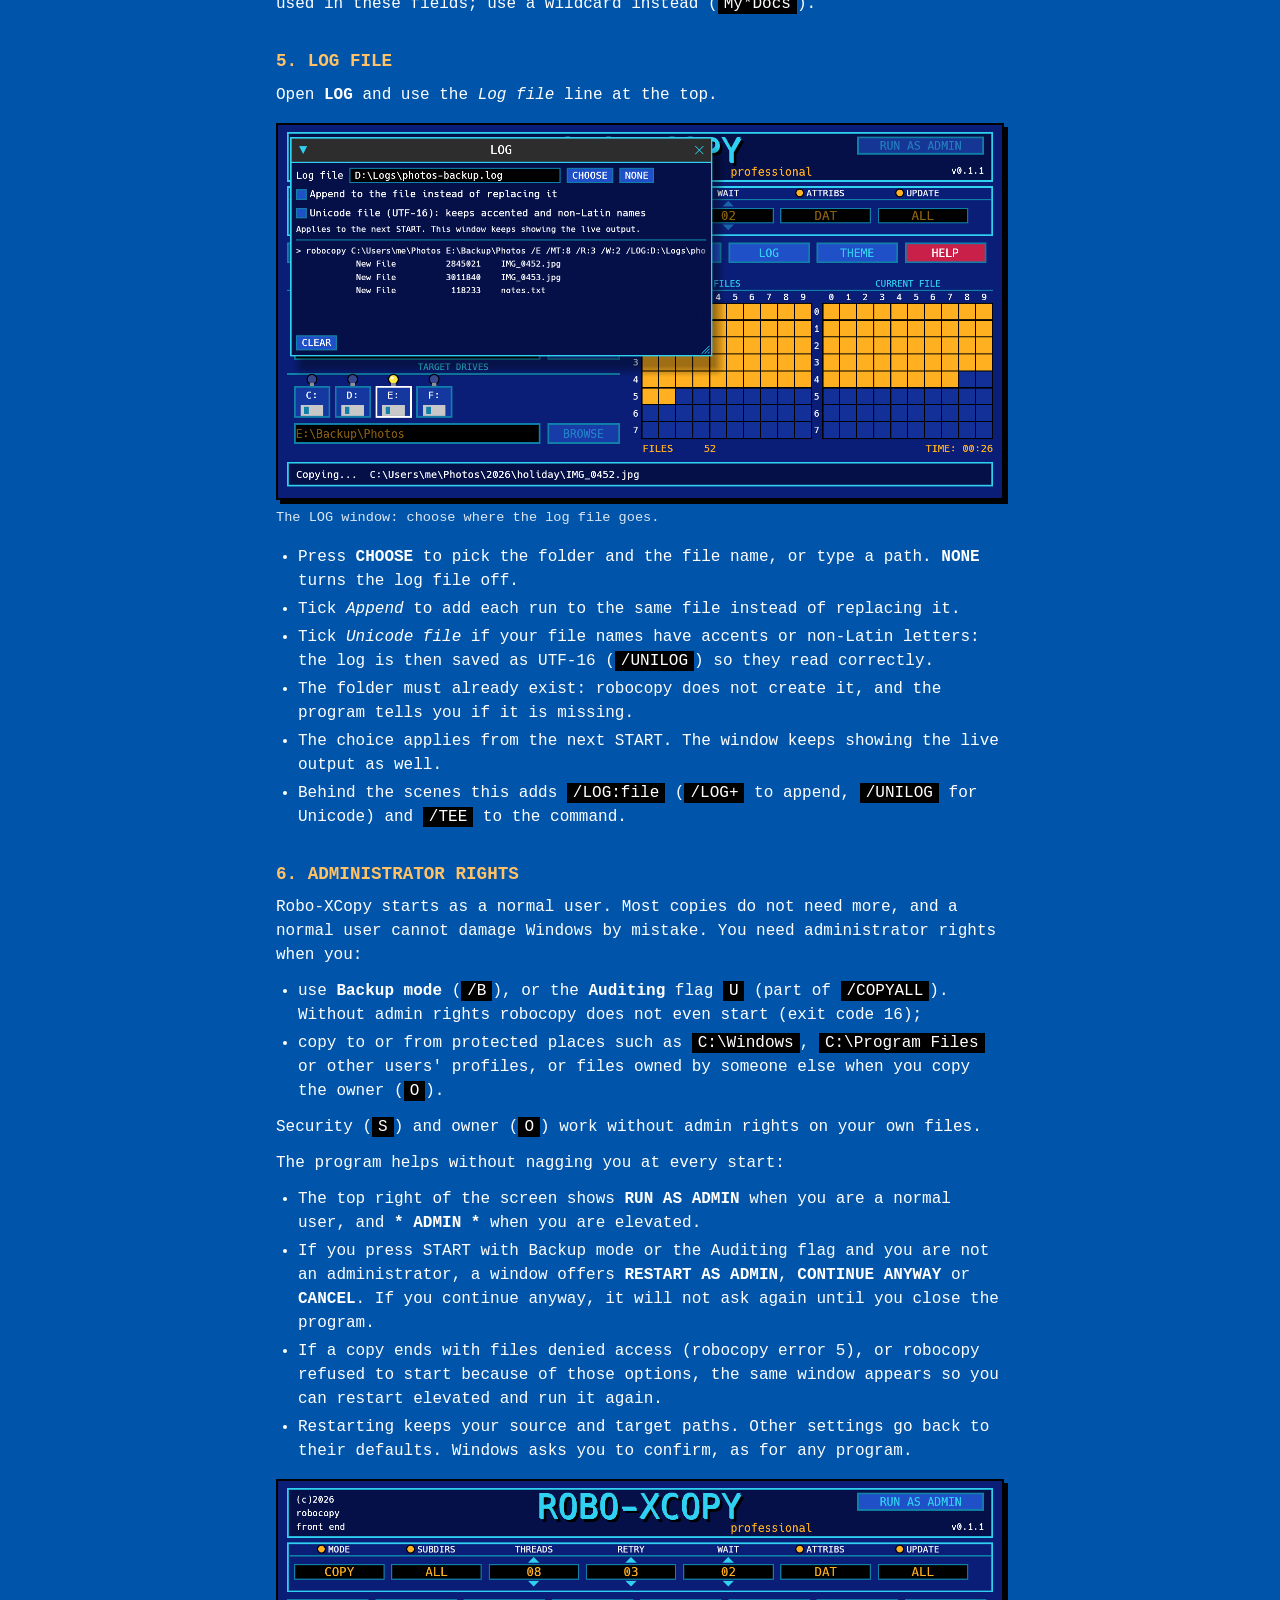
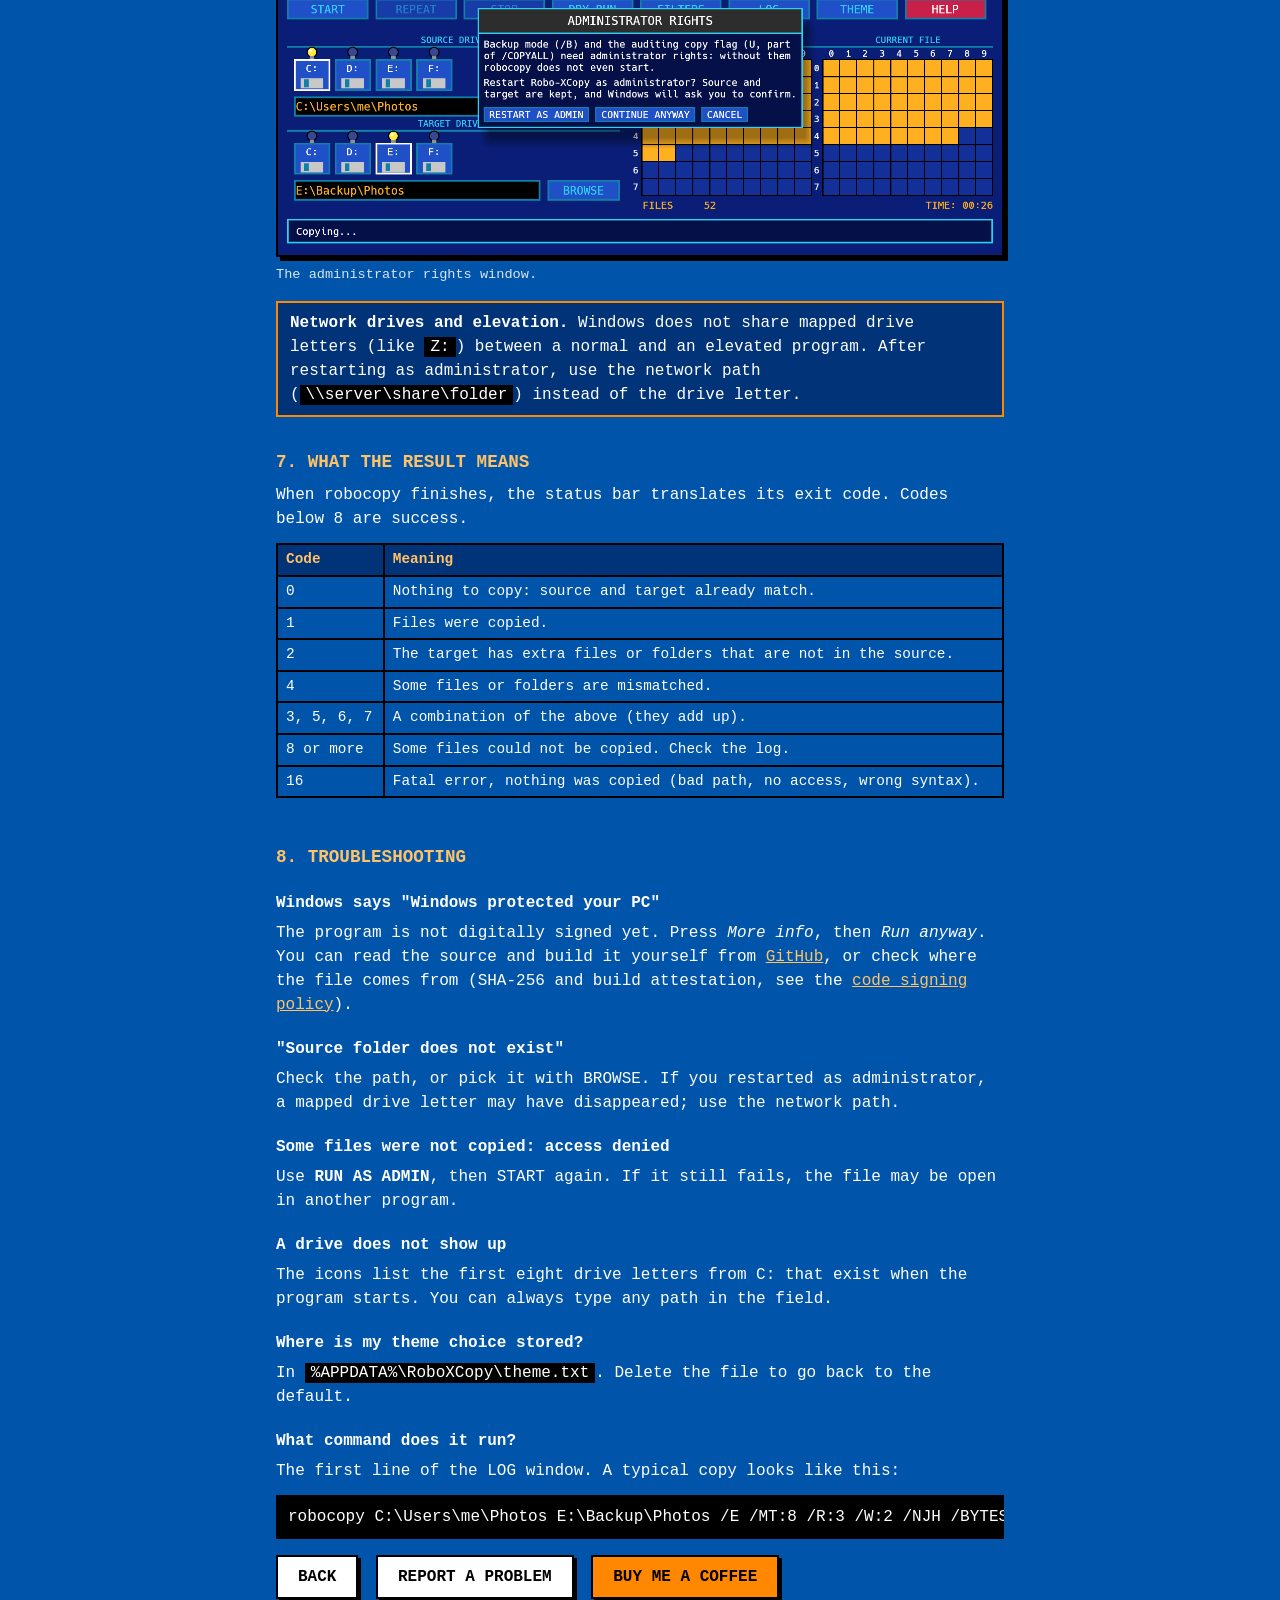
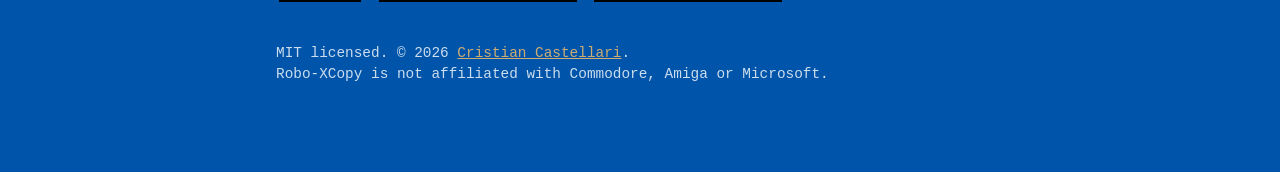
==== commit 69fa53c2: "Prepare code signing: policy page, signing-ready release workflow, SignPath configuration" ====
--- a/docs/howto.html
+++ b/docs/howto.html
@@ -227,7 +227,8 @@
   <h2 id="trouble">8. Troubleshooting</h2>
   <h3>Windows says "Windows protected your PC"</h3>
   <p>The program is not digitally signed yet. Press <i>More info</i>, then <i>Run anyway</i>.
-     You can read the source and build it yourself from <a href="https://github.com/Skyflash/RoboXCopy">GitHub</a>.</p>
+     You can read the source and build it yourself from <a href="https://github.com/Skyflash/RoboXCopy">GitHub</a>,
+     or check where the file comes from (SHA-256 and build attestation, see the <a href="signing.html">code signing policy</a>).</p>
   <h3>"Source folder does not exist"</h3>
   <p>Check the path, or pick it with BROWSE. If you restarted as administrator, a mapped drive letter may have disappeared; use the network path.</p>
   <h3>Some files were not copied: access denied</h3>
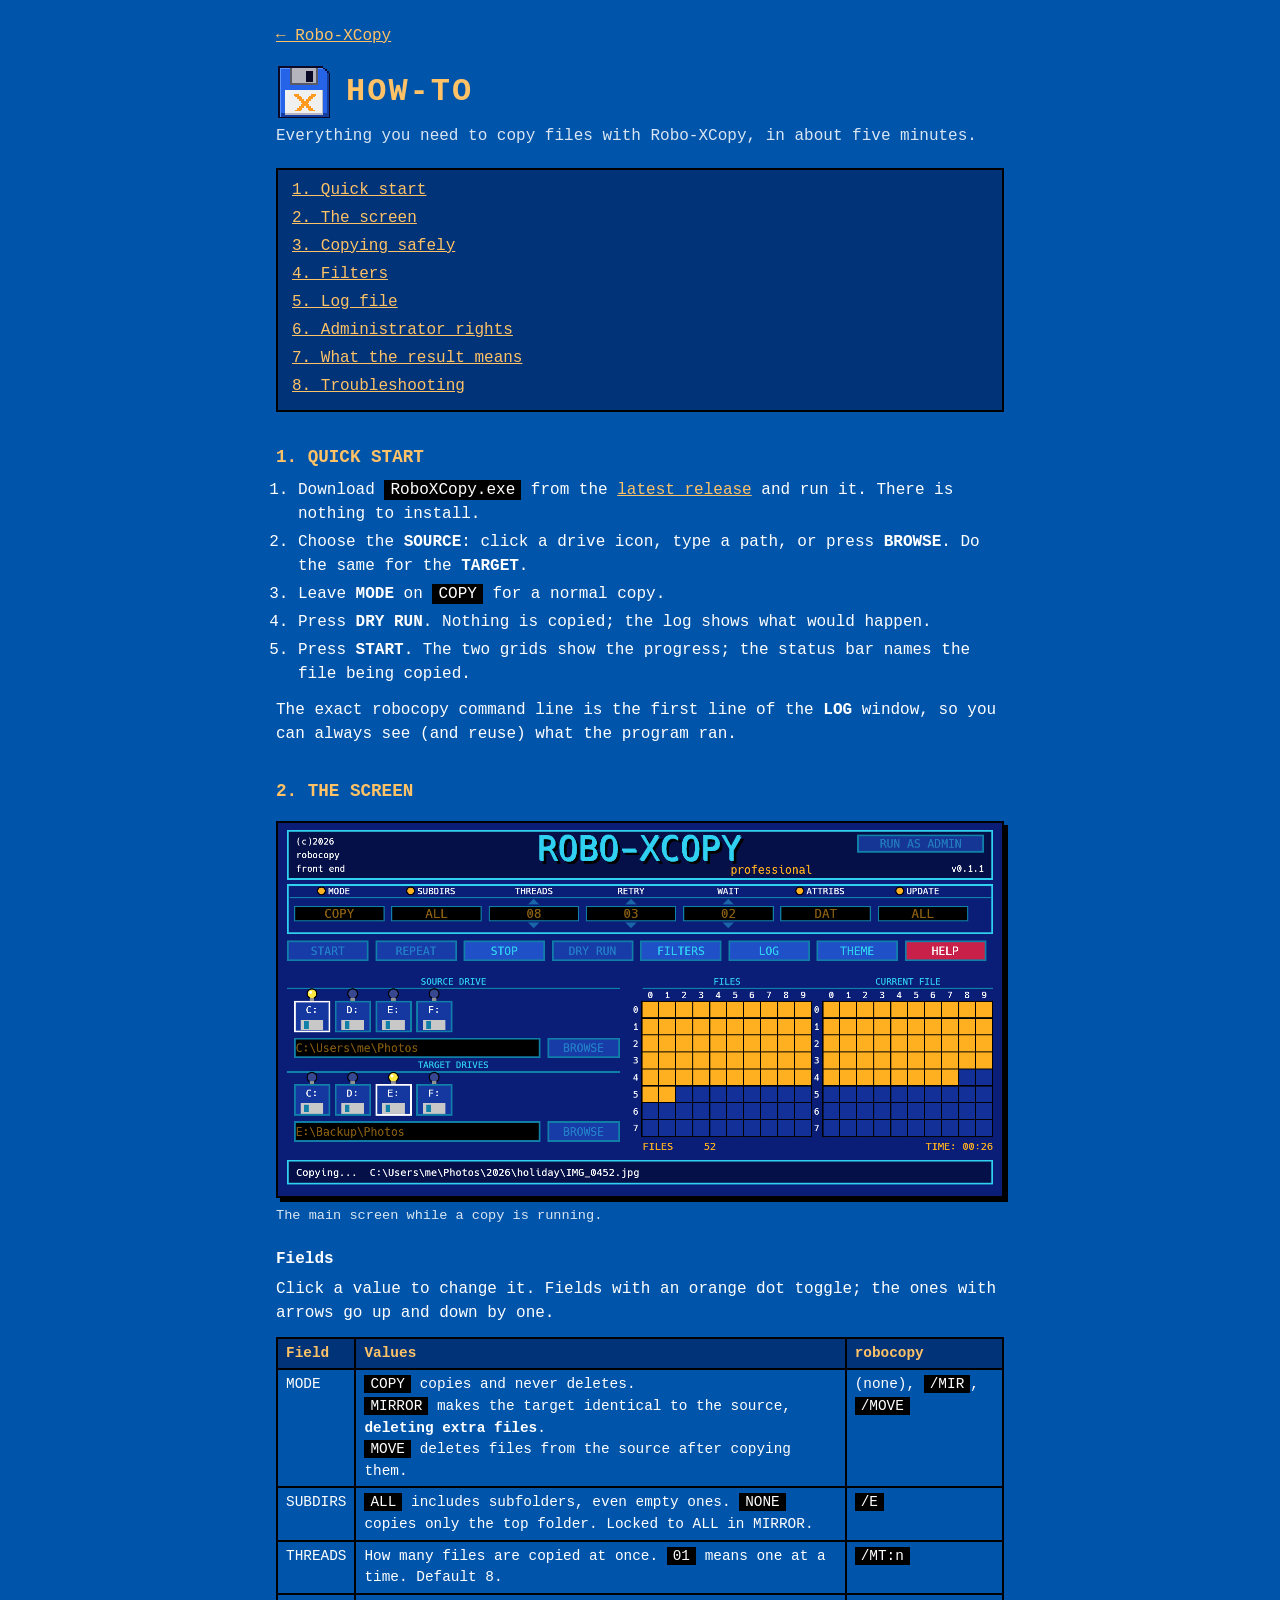
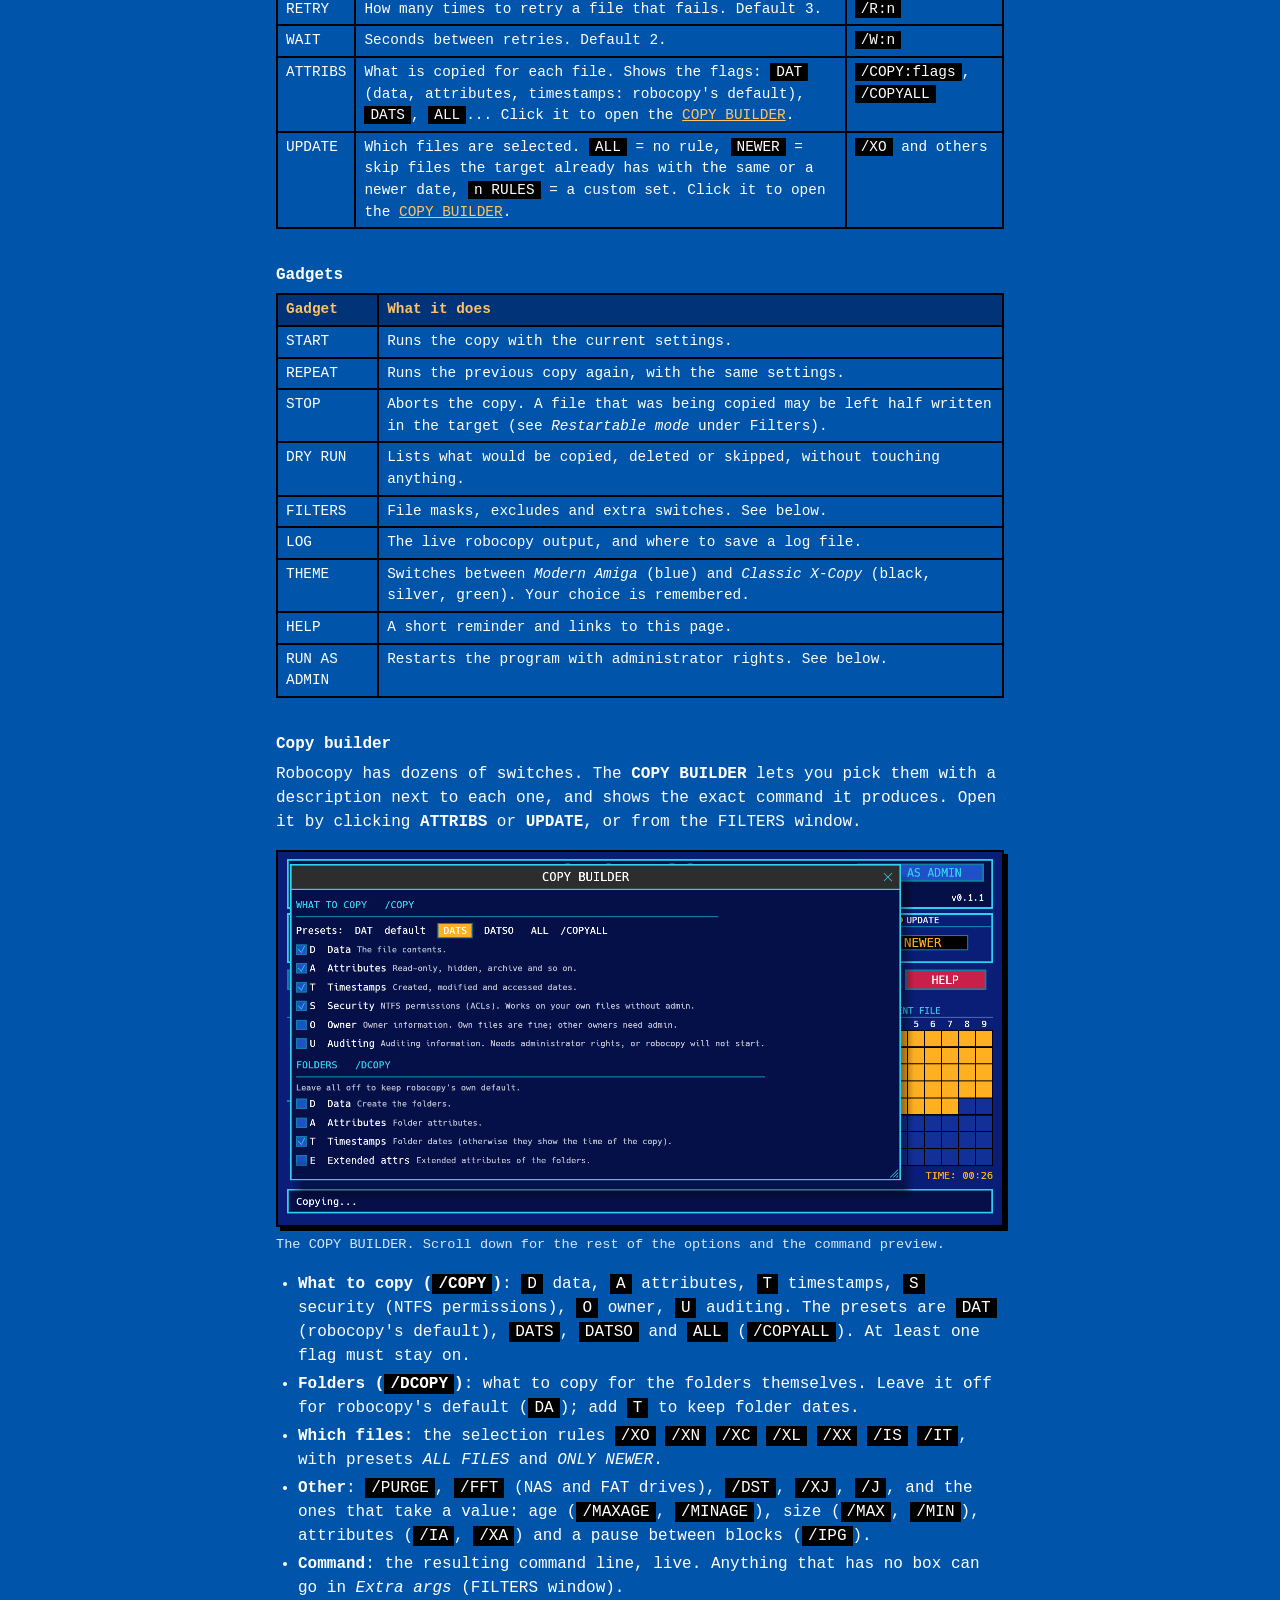
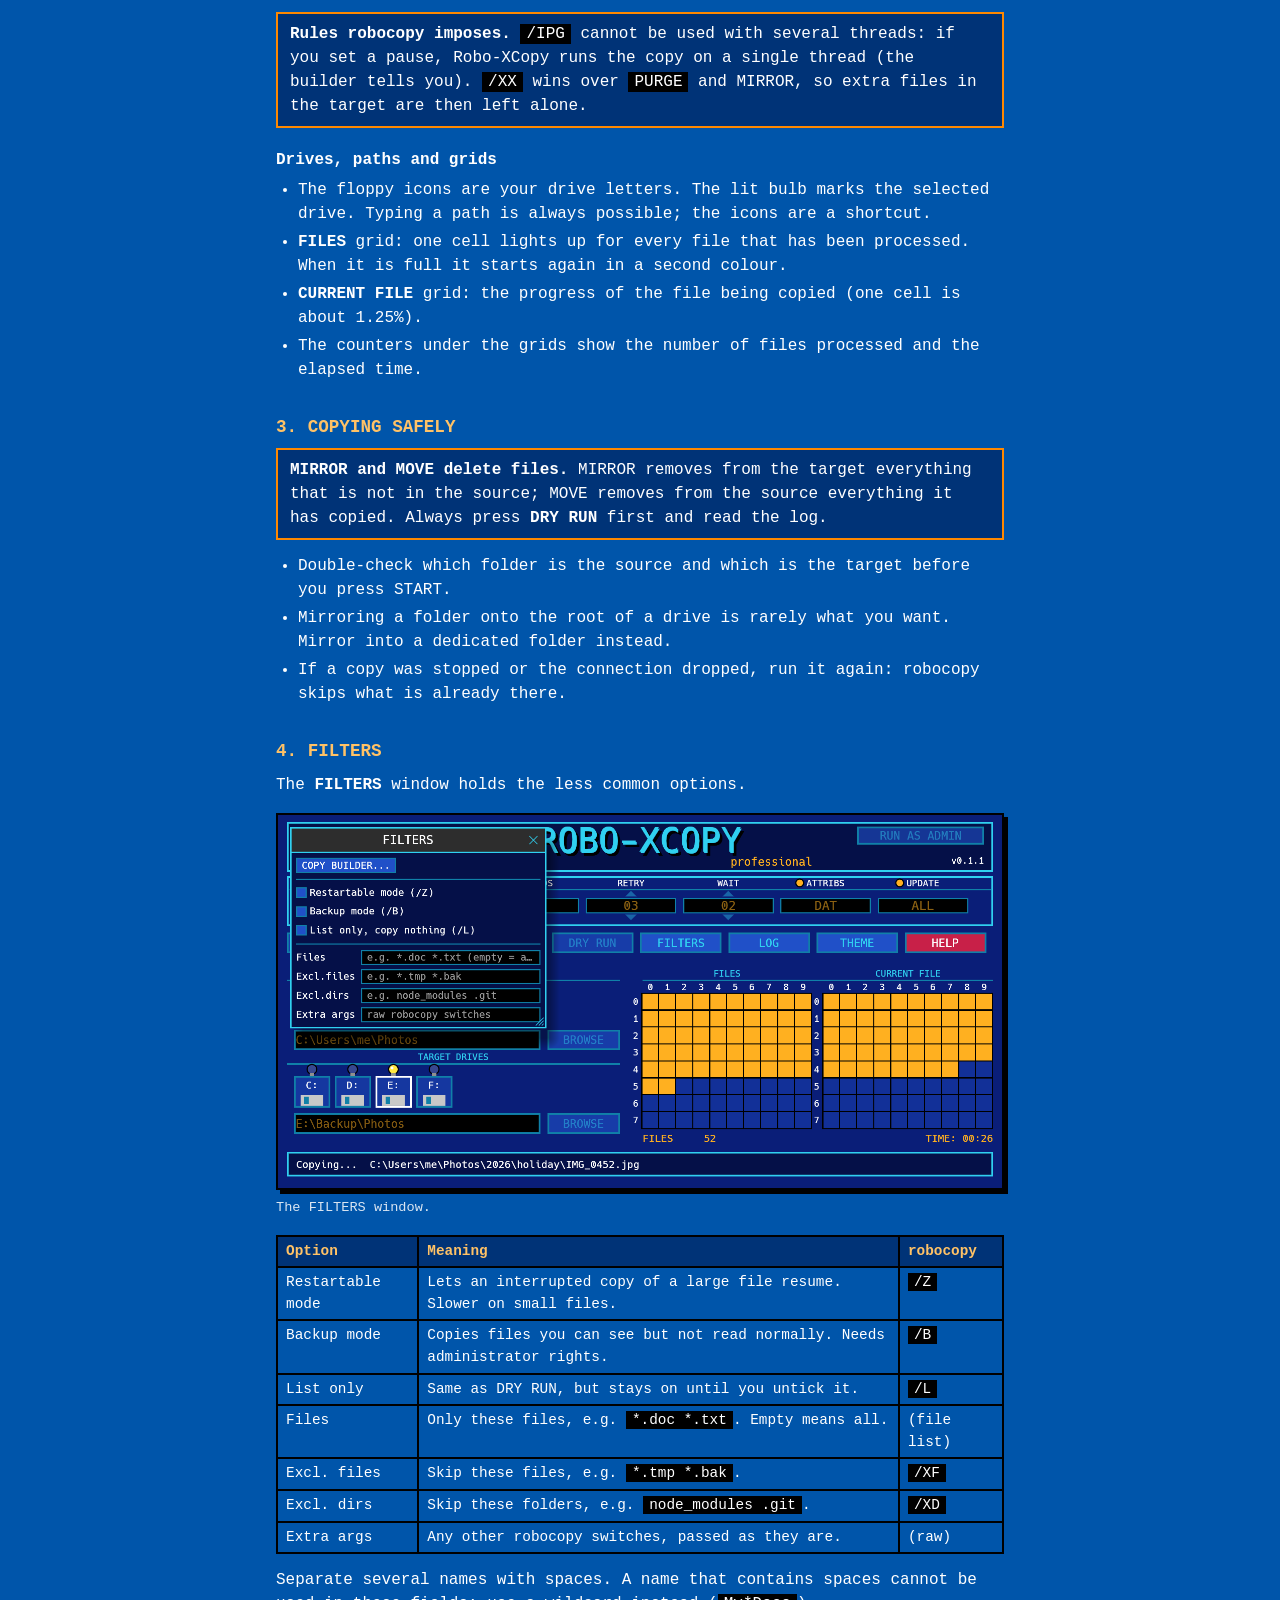
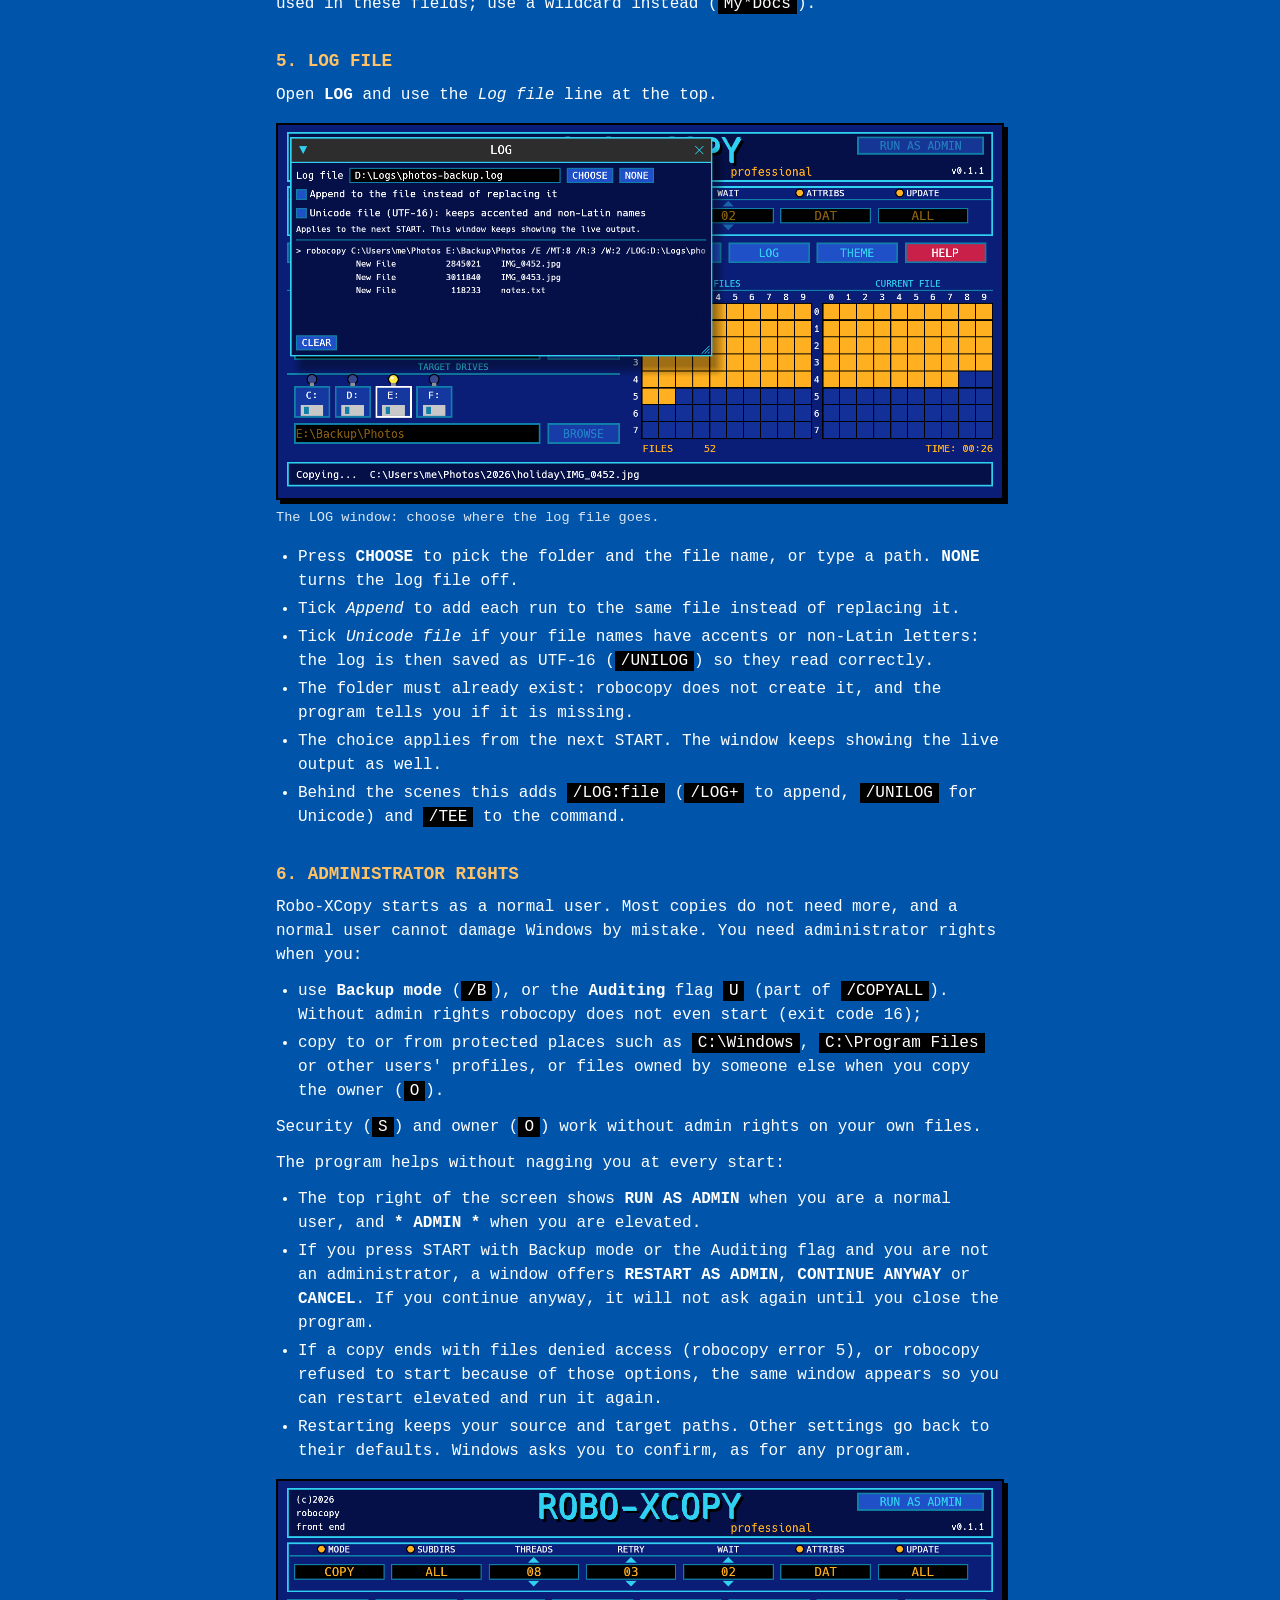
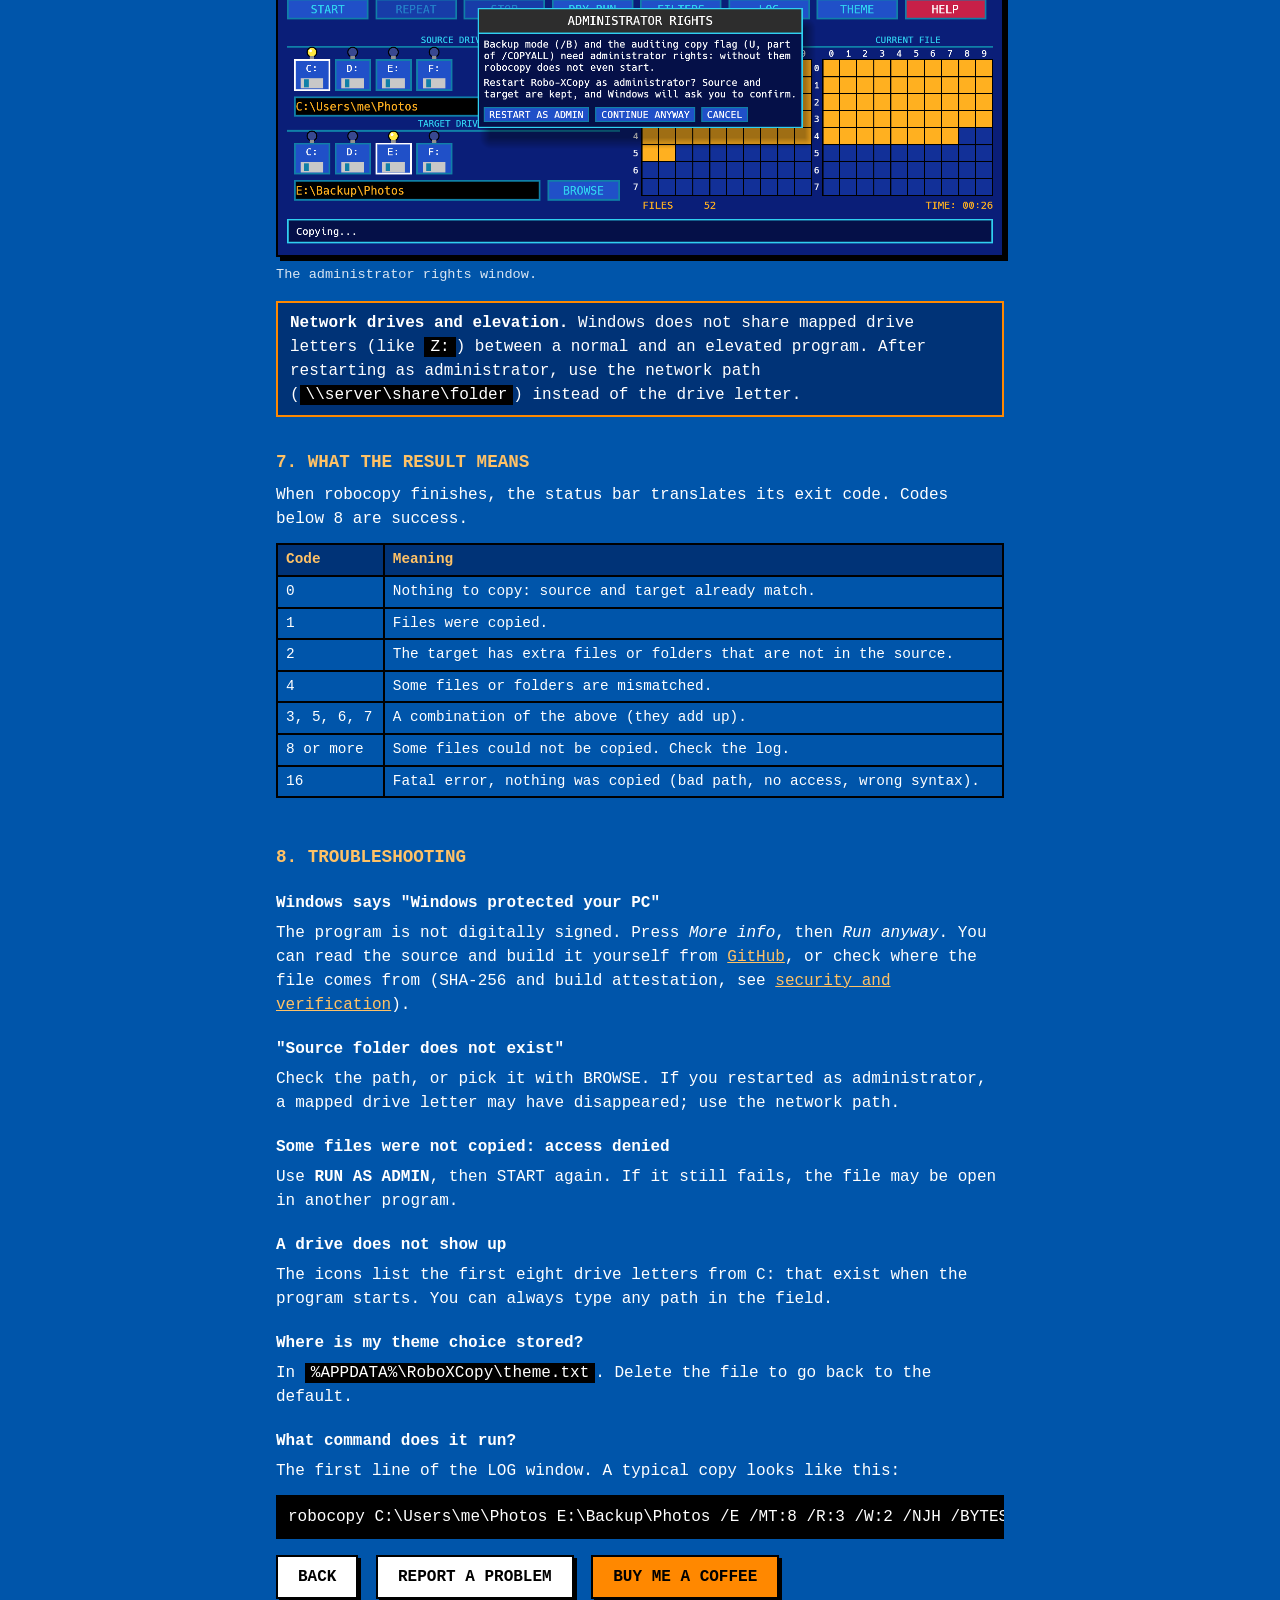
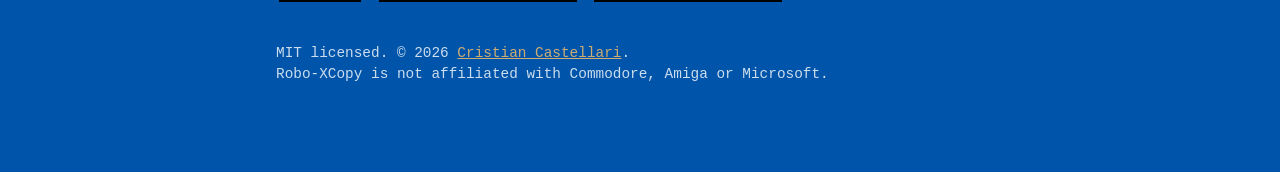
==== commit 761c283e: "Signing page becomes Security and verification: releases are unsigned, say how to verify them SignPa" ====
--- a/docs/howto.html
+++ b/docs/howto.html
@@ -226,9 +226,9 @@
 
   <h2 id="trouble">8. Troubleshooting</h2>
   <h3>Windows says "Windows protected your PC"</h3>
-  <p>The program is not digitally signed yet. Press <i>More info</i>, then <i>Run anyway</i>.
+  <p>The program is not digitally signed. Press <i>More info</i>, then <i>Run anyway</i>.
      You can read the source and build it yourself from <a href="https://github.com/Skyflash/RoboXCopy">GitHub</a>,
-     or check where the file comes from (SHA-256 and build attestation, see the <a href="signing.html">code signing policy</a>).</p>
+     or check where the file comes from (SHA-256 and build attestation, see <a href="signing.html">security and verification</a>).</p>
   <h3>"Source folder does not exist"</h3>
   <p>Check the path, or pick it with BROWSE. If you restarted as administrator, a mapped drive letter may have disappeared; use the network path.</p>
   <h3>Some files were not copied: access denied</h3>
